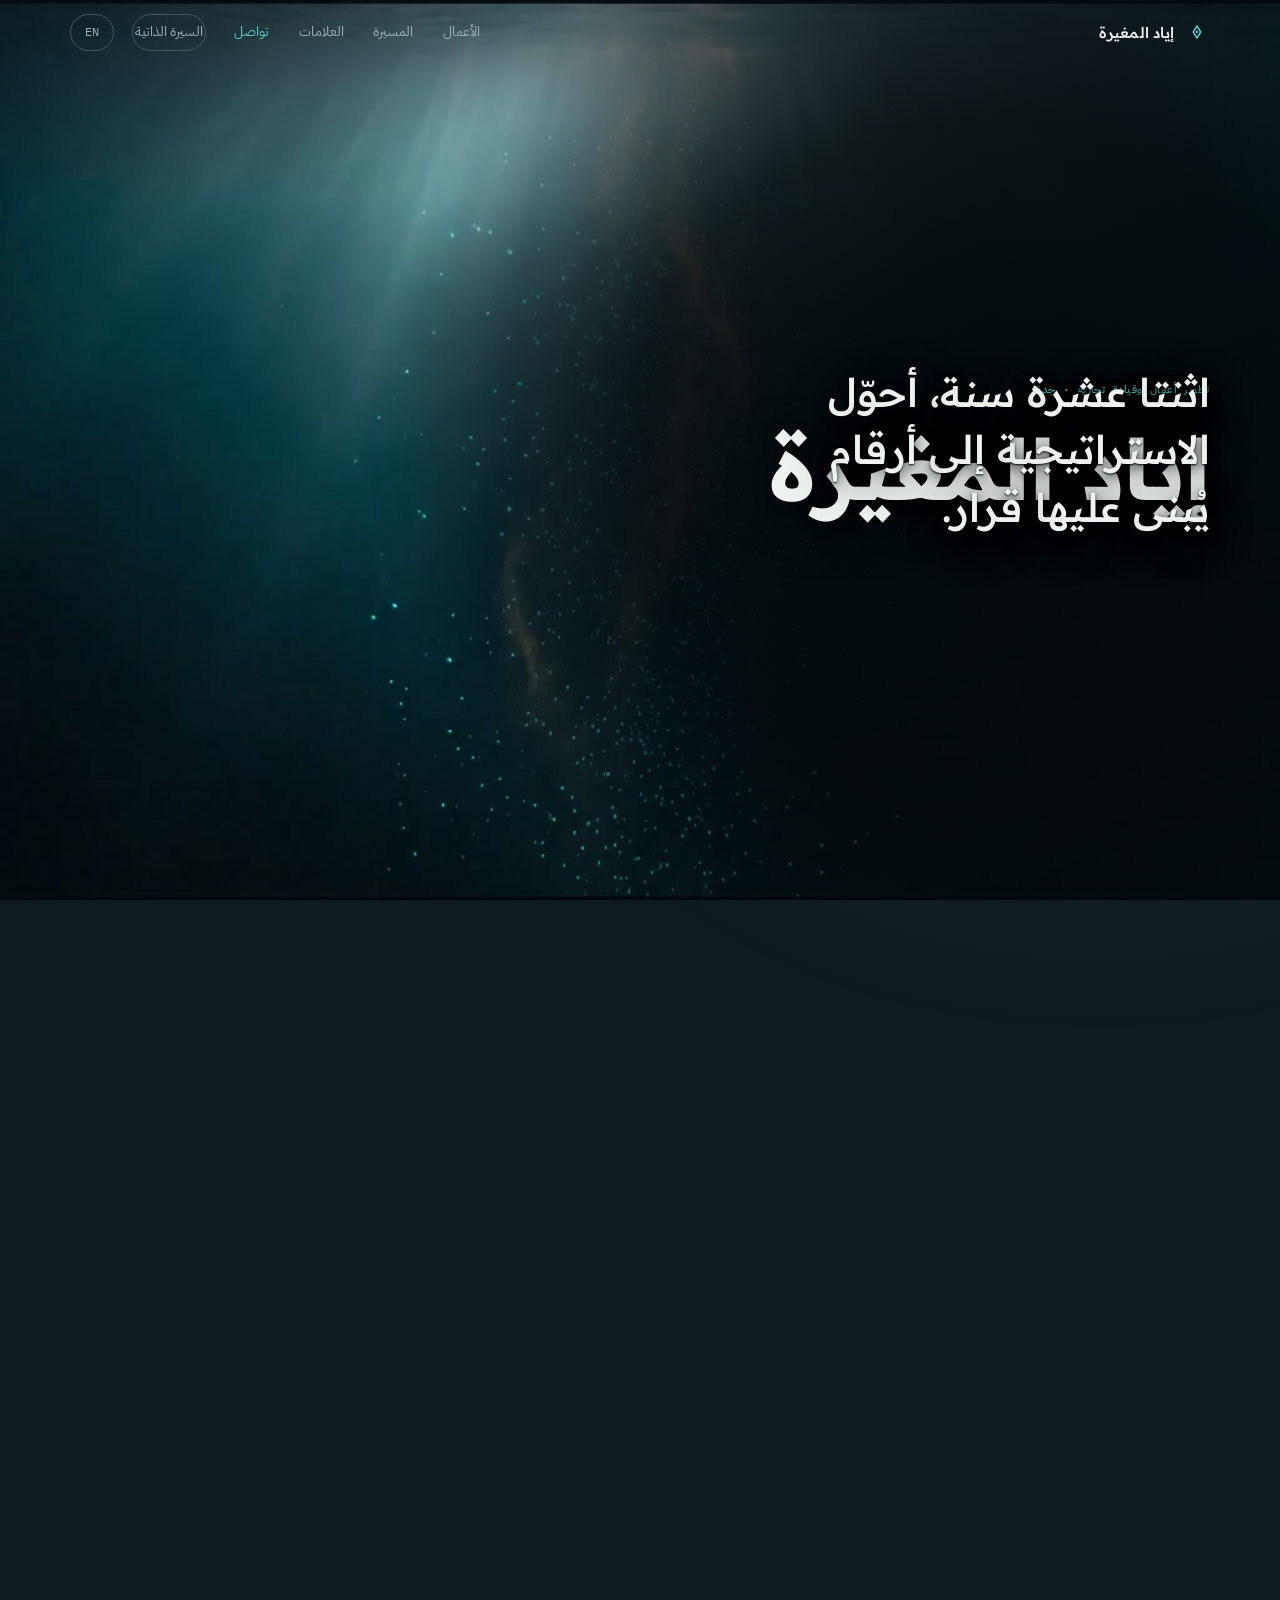
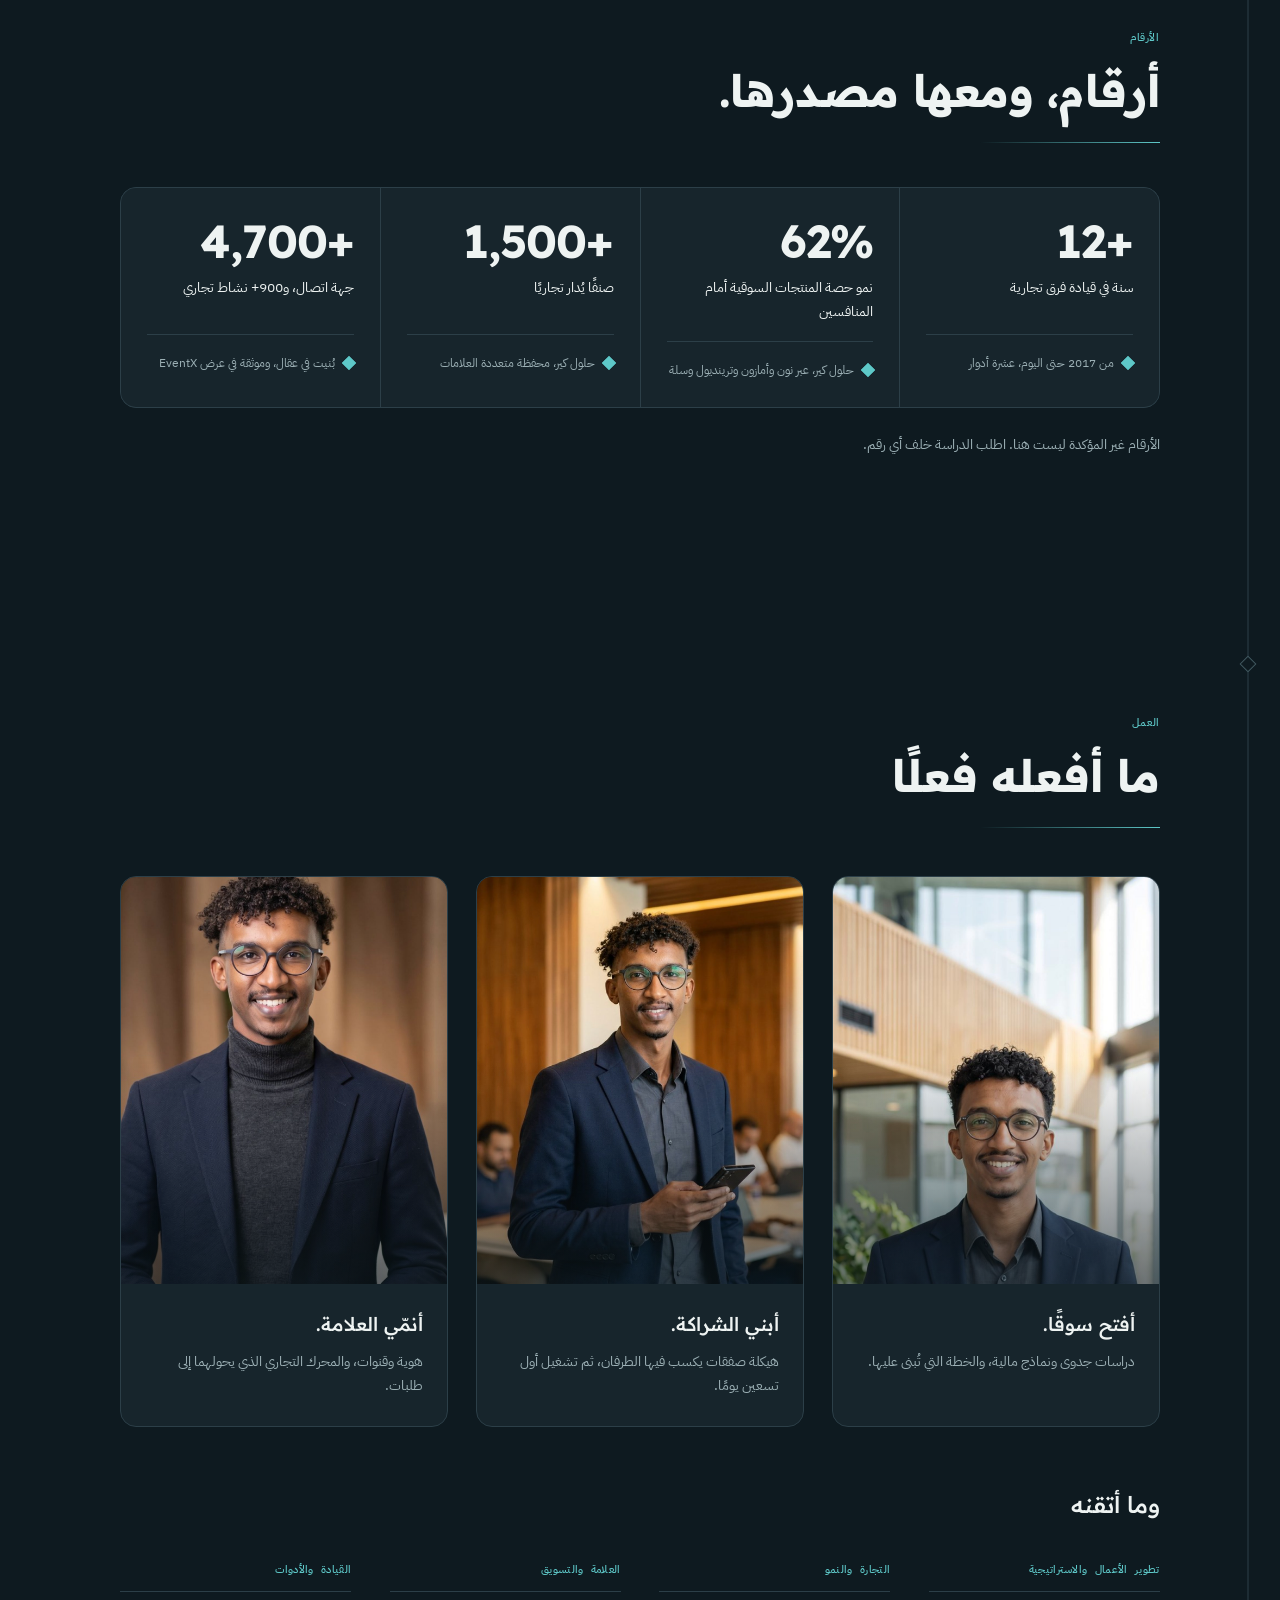
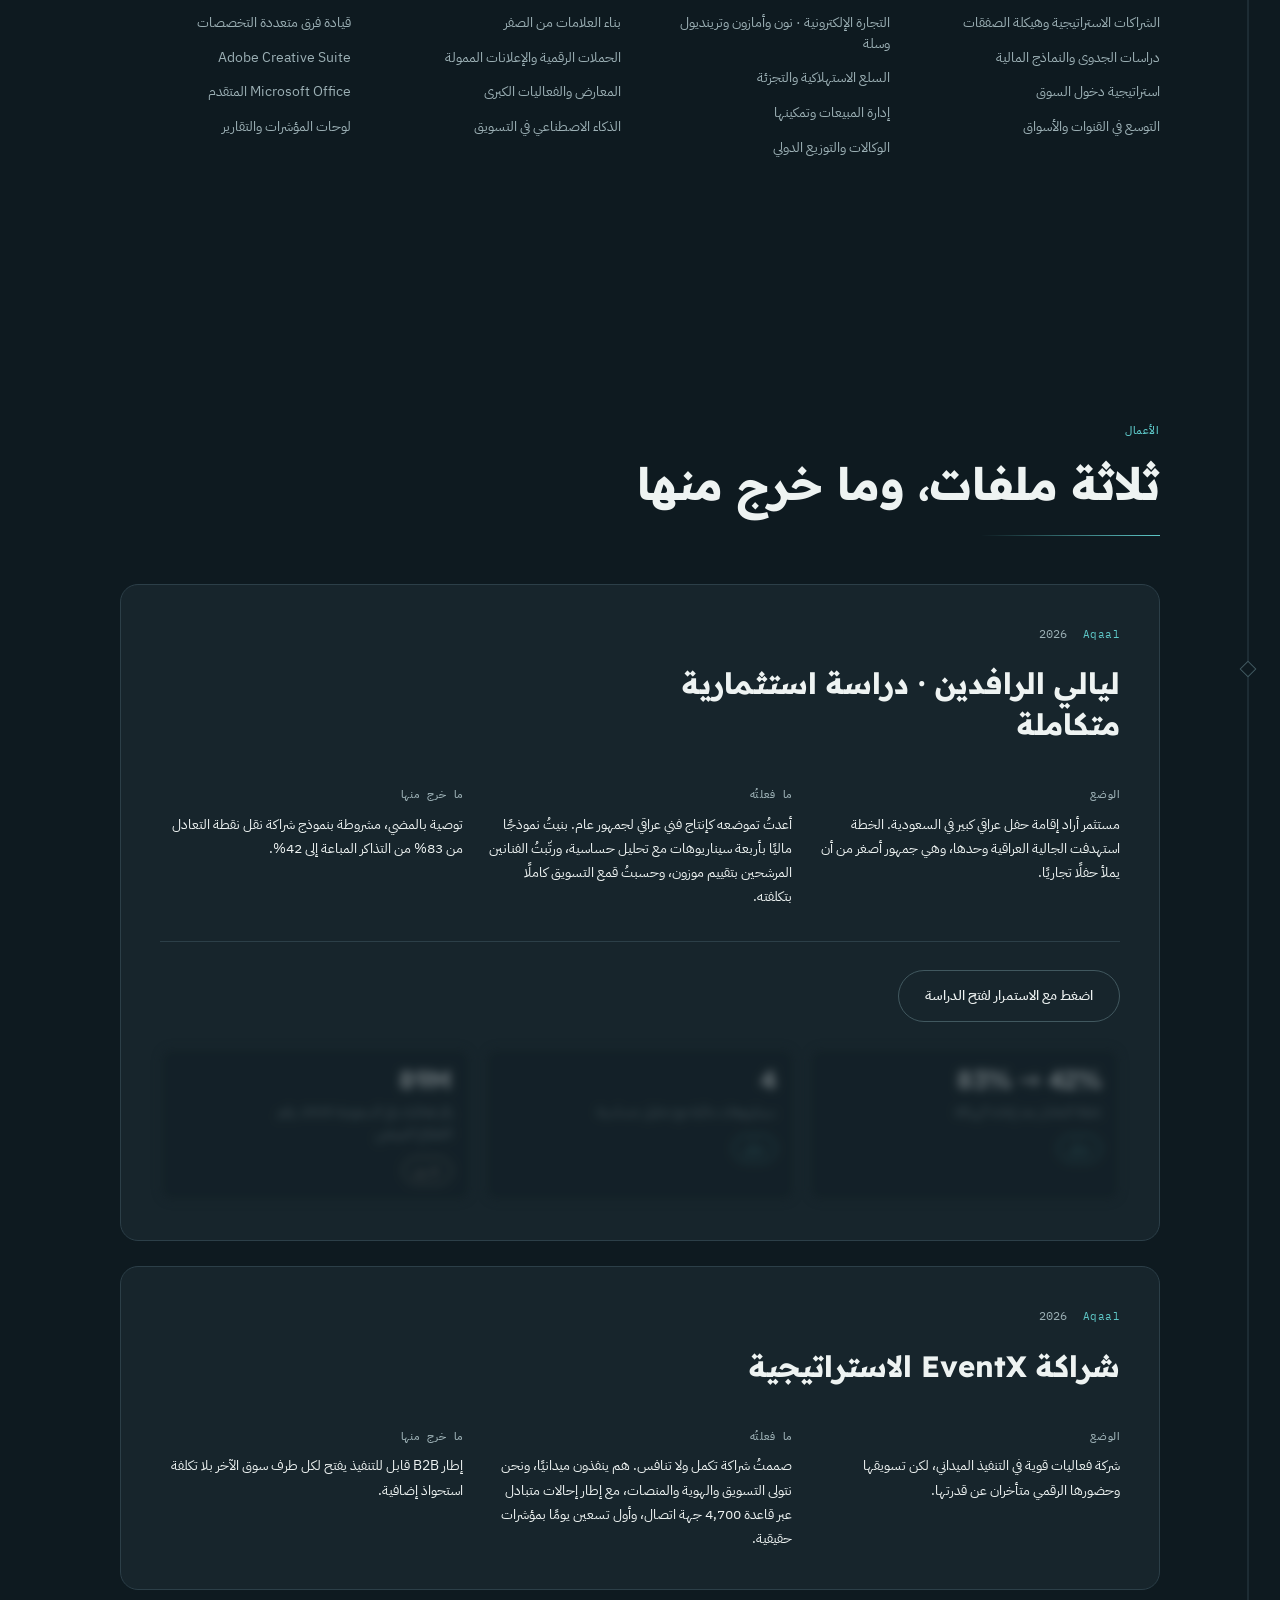
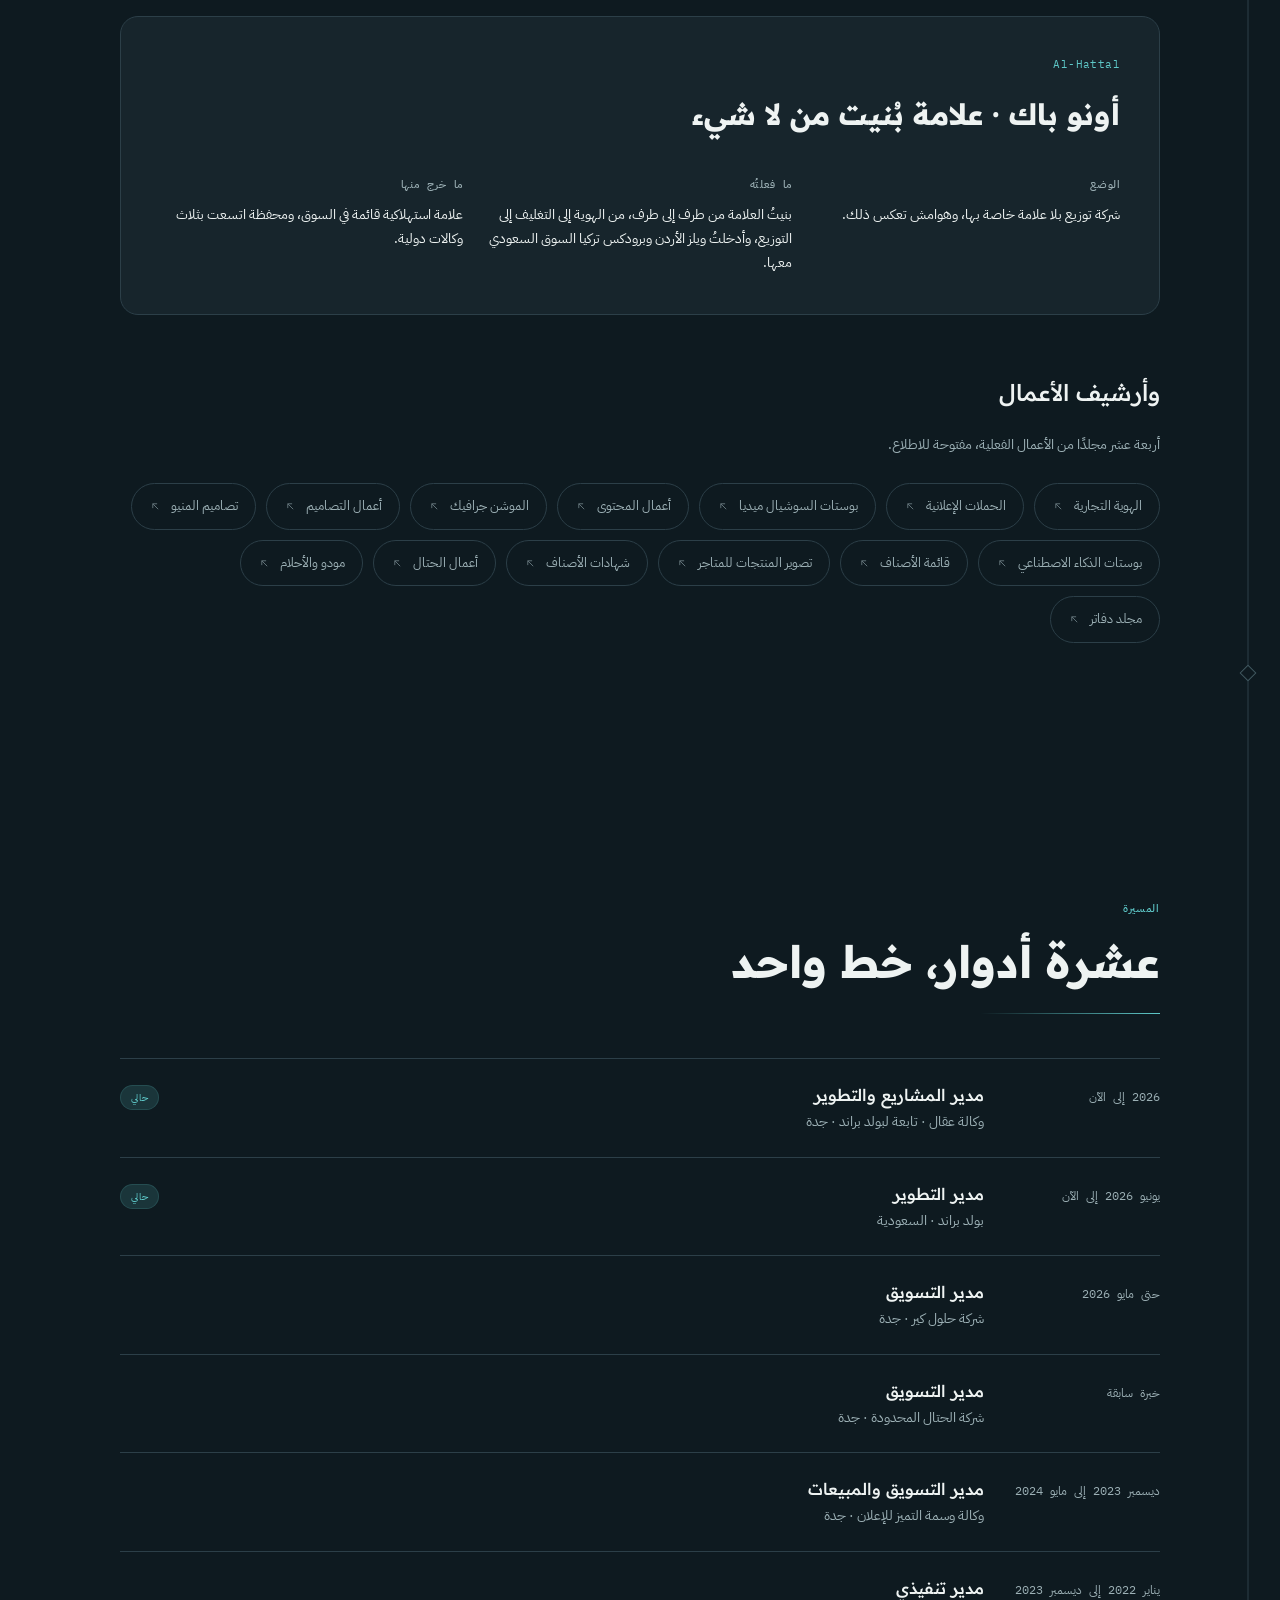
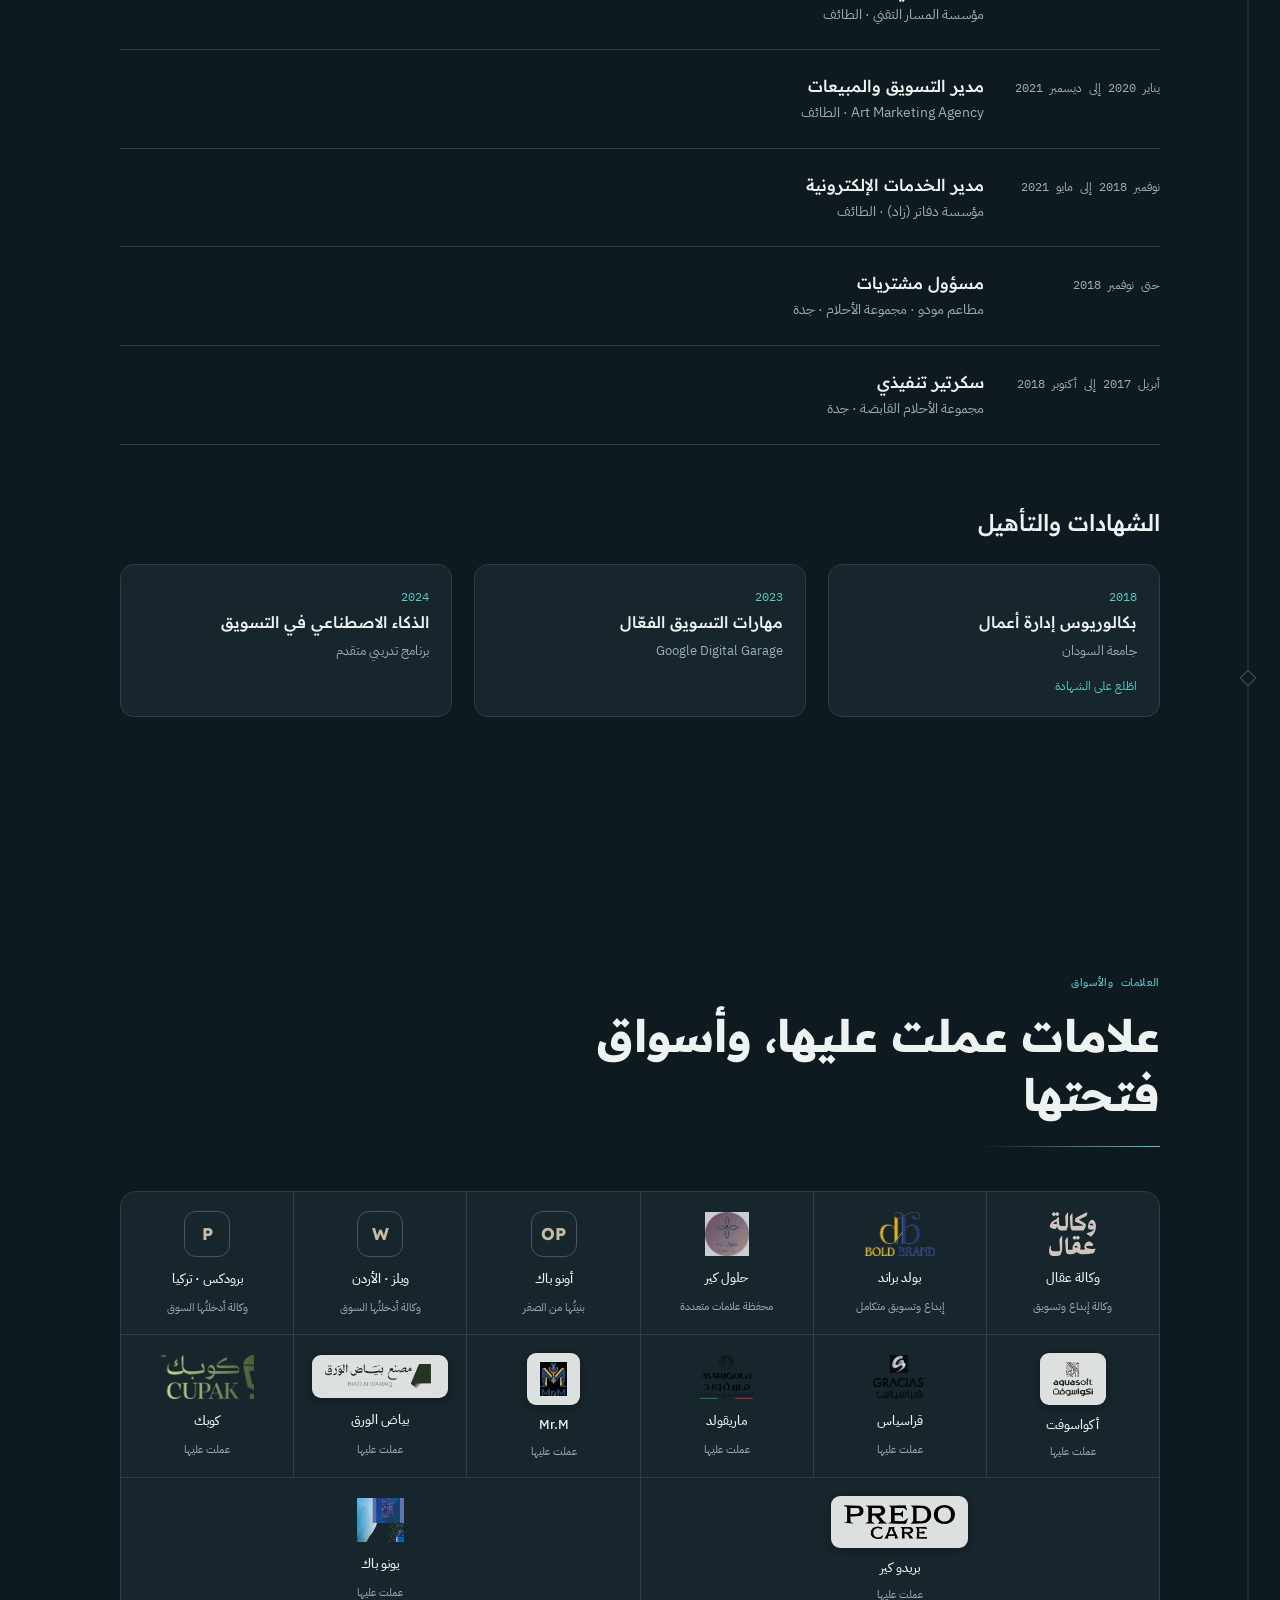
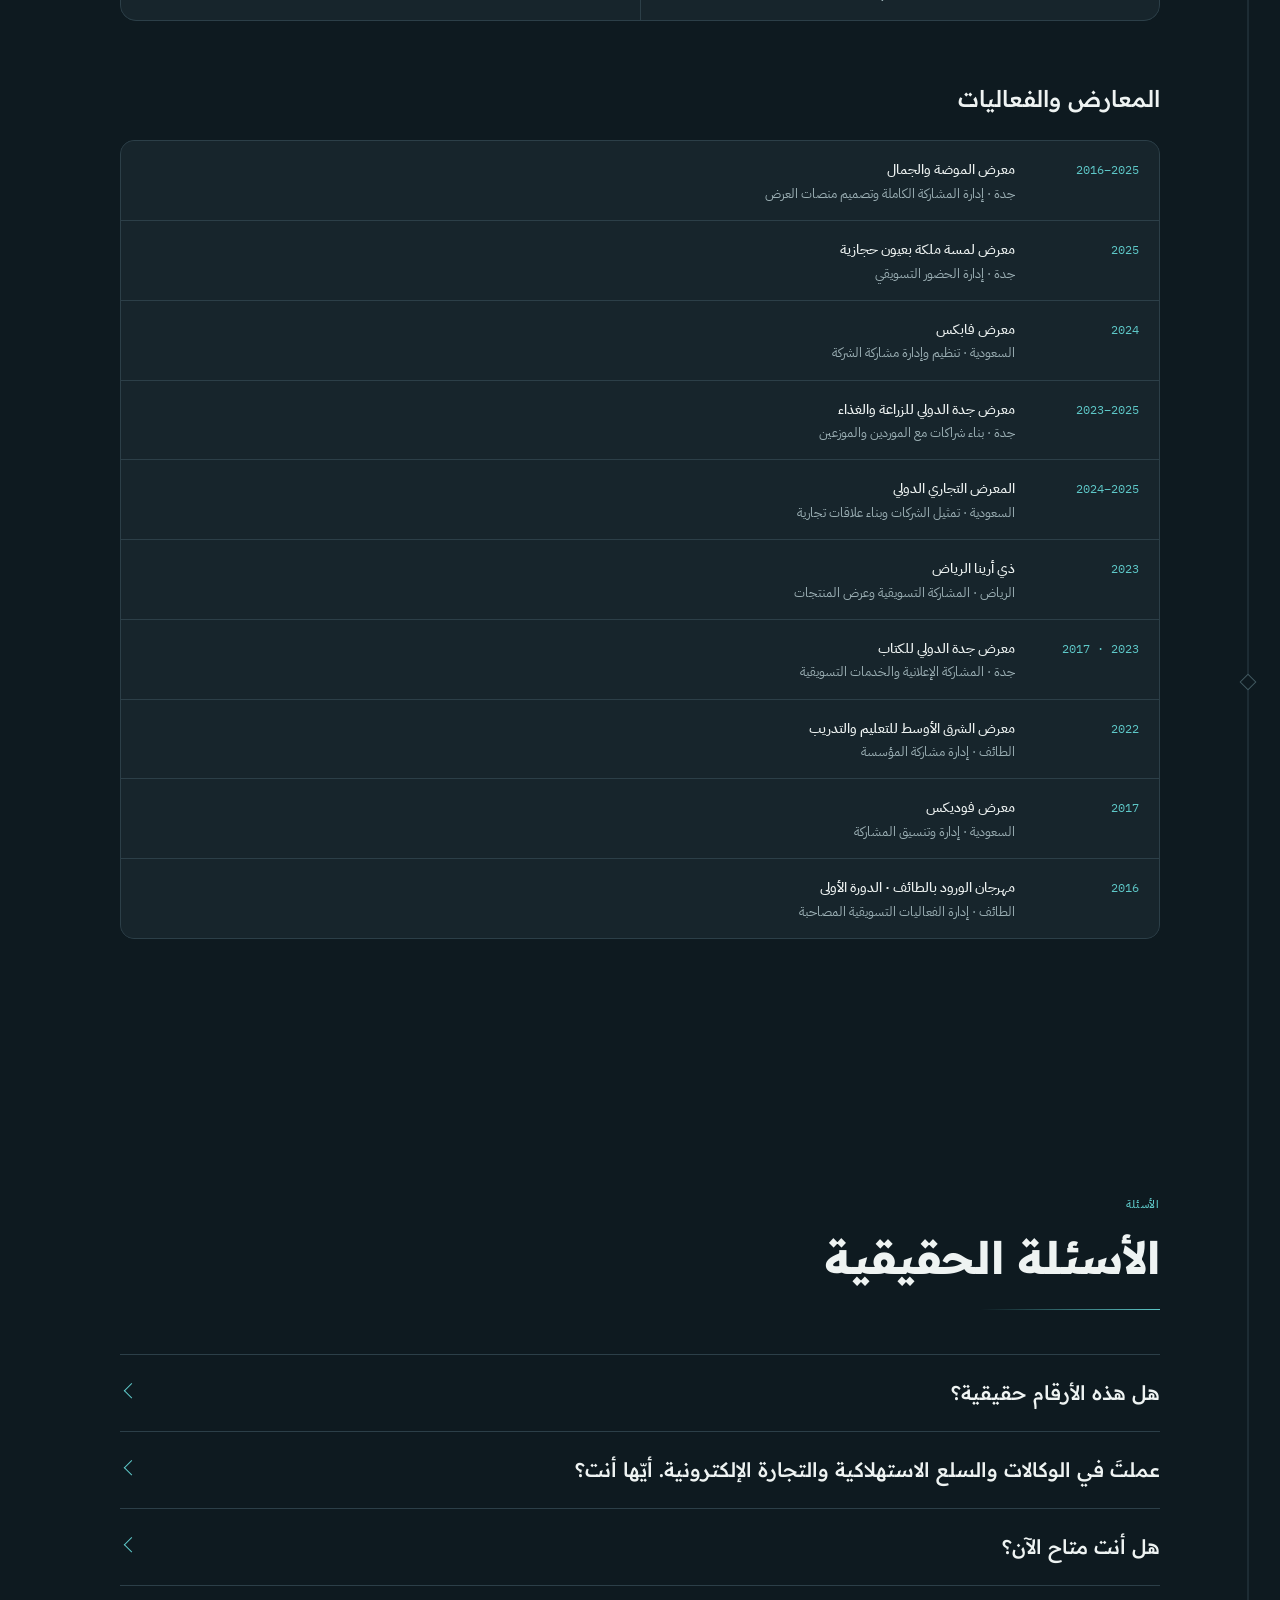
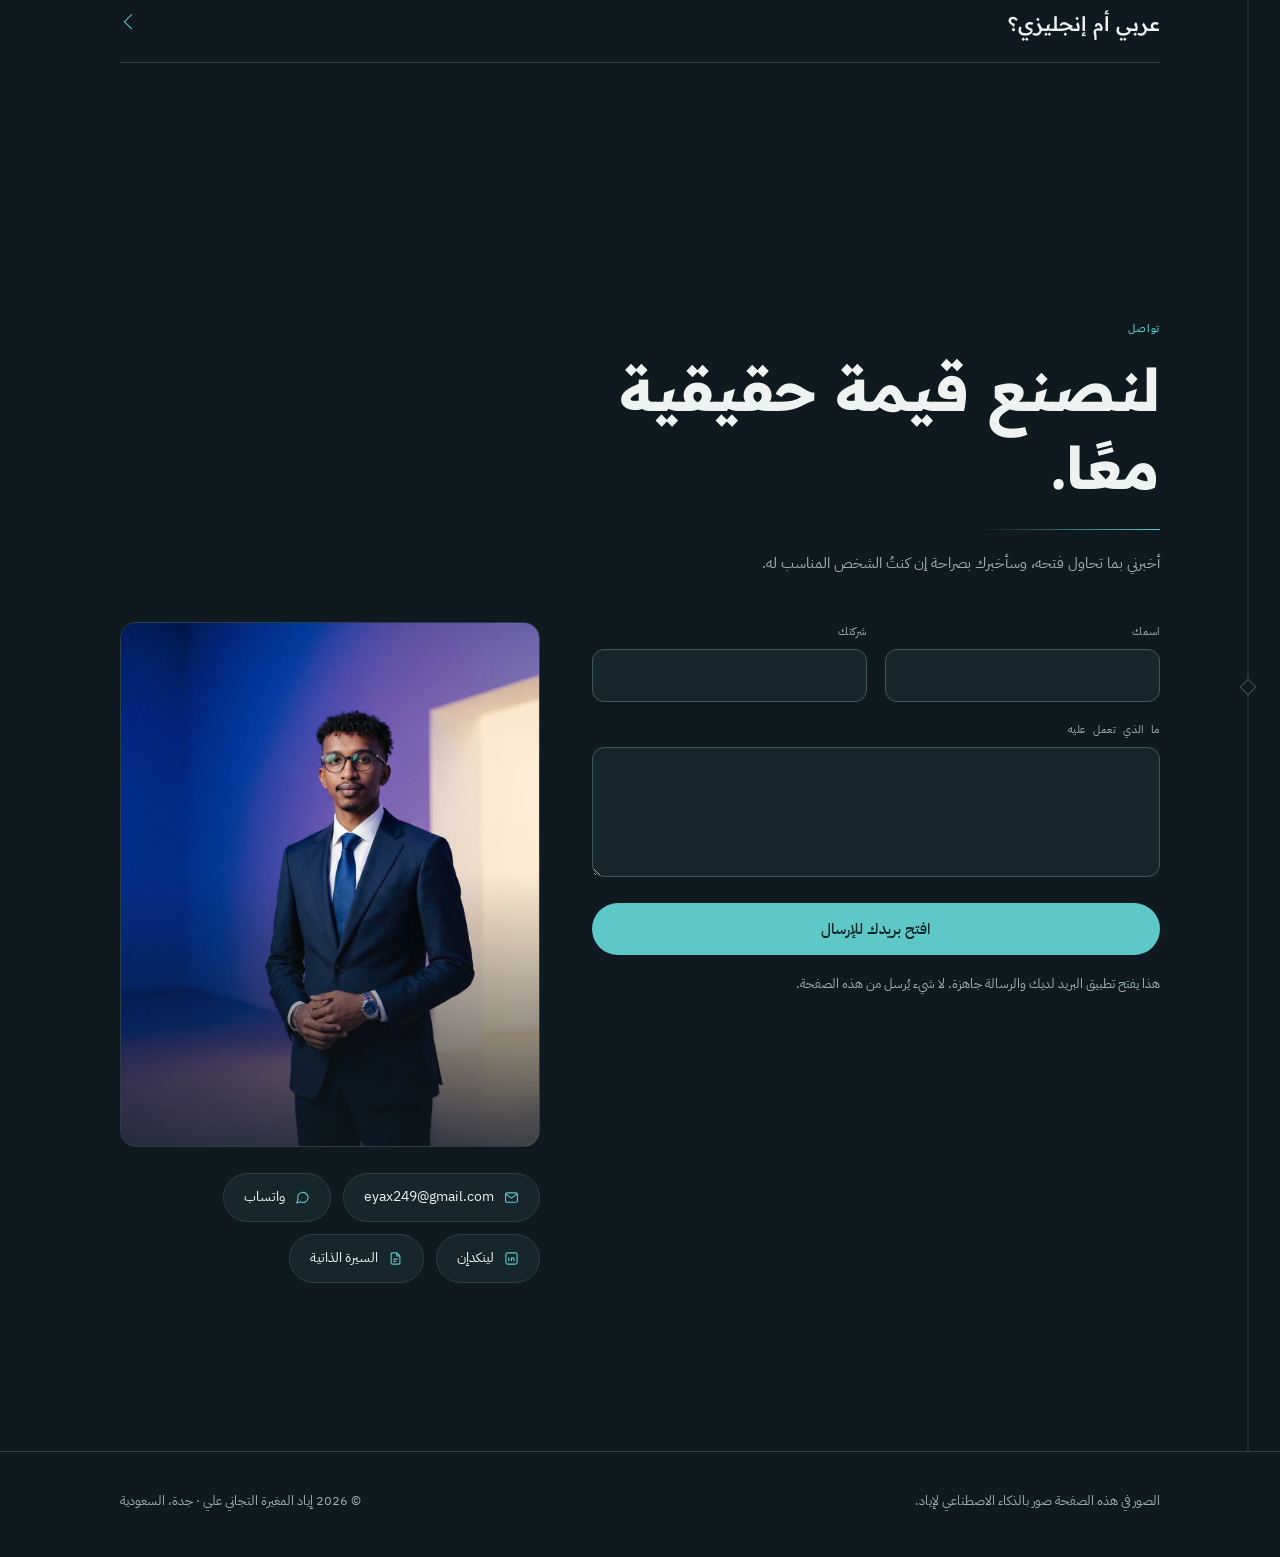
==== index.html @ cb2a5594 "Eyad Al-Mughira portfolio: bilingual scroll-scrubbed site" ====
<!DOCTYPE html>
<html lang="ar" dir="rtl">
<head>
<meta charset="UTF-8">
<meta name="viewport" content="width=device-width, initial-scale=1">
<title>إياد المغيرة · تطوير الأعمال والقيادة التجارية</title>
<meta name="description" content="إياد المغيرة · اثنتا عشرة سنة في تطوير الأعمال والقيادة التجارية من جدة. شراكات، دراسات استثمارية، بناء علامات، ونمو تجاري. كل رقم هنا خلفه مشروع.">
<meta name="theme-color" content="#0E1A20">

<link rel="canonical" href="https://eyax1995.github.io/">
<meta property="og:type" content="profile">
<meta property="og:title" content="إياد المغيرة · تطوير الأعمال والقيادة التجارية">
<meta property="og:description" content="اثنتا عشرة سنة أحوّل الاستراتيجية إلى أرقام يُبنى عليها قرار. كل رقم هنا خلفه مشروع.">
<meta property="og:locale" content="ar_SA">
<meta property="og:locale:alternate" content="en_US">
<meta property="og:url" content="https://eyax1995.github.io/">
<meta property="og:image" content="https://eyax1995.github.io/assets/hero-ending.jpg">
<meta property="og:image:width" content="1280">
<meta property="og:image:height" content="720">
<meta name="twitter:card" content="summary_large_image">
<meta name="twitter:title" content="Eyad Al-Mughira · Business Development & Commercial Leadership">
<meta name="twitter:image" content="https://eyax1995.github.io/assets/hero-ending.jpg">

<link rel="icon" href="data:image/svg+xml,%3Csvg xmlns='http://www.w3.org/2000/svg' viewBox='0 0 32 32'%3E%3Crect width='32' height='32' rx='8' fill='%230E1A20'/%3E%3Cpath d='M16 8.5 20.5 16 16 23.5 11.5 16Z' fill='none' stroke='%235EC8C8' stroke-width='1.9' stroke-linejoin='round'/%3E%3Ccircle cx='16' cy='16' r='1.6' fill='%235EC8C8'/%3E%3C/svg%3E">

<link rel="preconnect" href="https://fonts.googleapis.com">
<link rel="preconnect" href="https://fonts.gstatic.com" crossorigin>
<link href="https://fonts.googleapis.com/css2?family=Readex+Pro:wght@500;700&family=IBM+Plex+Sans+Arabic:wght@400;500&family=IBM+Plex+Mono:wght@400;500&display=swap" rel="stylesheet">
<link rel="stylesheet" href="assets/site.css">

<script>
/* Set language before first paint so the page never flashes the wrong direction. */
(function(){
  try{
    var l = localStorage.getItem('eyad-lang');
    if(l !== 'ar' && l !== 'en'){ l = 'ar'; }
    var r = document.documentElement;
    r.lang = l;
    r.dir = (l === 'ar') ? 'rtl' : 'ltr';
  }catch(e){}
})();
</script>

<script type="application/ld+json">
{
  "@context": "https://schema.org",
  "@type": "Person",
  "name": "Eyad Al-Mughira Ali",
  "alternateName": "إياد المغيرة التجاني علي",
  "jobTitle": "Business Development & Commercial Leadership",
  "address": { "@type": "PostalAddress", "addressLocality": "Jeddah", "addressCountry": "SA" },
  "email": "mailto:eyax249@gmail.com",
  "sameAs": ["https://www.linkedin.com/in/eyax249"],
  "knowsLanguage": ["ar", "en"],
  "knowsAbout": ["Business Development","Strategic Partnerships","Commercial Strategy","Feasibility Studies","Brand Building","E-commerce","FMCG","Market Expansion"]
}
</script>
</head>

<body>

<a class="skip" href="#main" data-ar="تخطَّ إلى المحتوى" data-en="Skip to content">تخطَّ إلى المحتوى</a>

<!-- One environment behind everything -->
<div class="env" aria-hidden="true">
  <div class="env-glow"></div>
  <div class="env-grain"></div>
</div>

<header class="topbar" id="topbar">
  <a class="mark" href="#main" aria-label="Eyad">
    <svg viewBox="0 0 32 32" aria-hidden="true"><path d="M16 8.5 20.5 16 16 23.5 11.5 16Z" fill="none" stroke="currentColor" stroke-width="1.9" stroke-linejoin="round"/><circle cx="16" cy="16" r="1.6" fill="currentColor"/></svg>
    <span class="mark-name" data-ar="إياد المغيرة" data-en="Eyad Al-Mughira">إياد المغيرة</span>
  </a>
  <nav class="nav" aria-label="Sections">
    <a href="#work" data-ar="الأعمال" data-en="Work">الأعمال</a>
    <a href="#career" data-ar="المسيرة" data-en="Career">المسيرة</a>
    <a href="#brands" data-ar="العلامات" data-en="Brands">العلامات</a>
    <a href="#contact" class="nav-cta" data-ar="تواصل" data-en="Contact">تواصل</a>
    <a class="nav-cv" id="navCv" href="assets/cv/Eyad_CV_AR.html" target="_blank" rel="noopener"
       data-href-ar="assets/cv/Eyad_CV_AR.html" data-href-en="assets/cv/Eyad_CV_EN.html"
       data-ar="السيرة الذاتية" data-en="CV">السيرة الذاتية</a>
  </nav>
  <button class="langbtn" id="langbtn" type="button" aria-label="Switch language">
    <span data-ar="EN" data-en="ع">EN</span>
  </button>
</header>

<main id="main" tabindex="-1">

<!-- ============ HERO: the scroll journey ============ -->
<section class="hero" id="hero">
  <div class="stage" id="stage">

    <div class="poster" id="poster" aria-hidden="true"></div>
    <video id="hero-video" preload="none" muted playsinline aria-hidden="true" tabindex="-1"></video>
    <div class="scrim" aria-hidden="true"></div>
    <div class="motes" aria-hidden="true"></div>

    <div class="bands" id="bands">

      <div class="band band-1" data-a="0" data-b="0.17" data-entrance="blur" data-ramp="0.034">
        <p class="kicker" data-ar="تطوير أعمال وقيادة تجارية · جدة" data-en="Business development and commercial leadership · Jeddah">تطوير أعمال وقيادة تجارية · جدة</p>
        <h1 class="display split" data-ar="إياد المغيرة" data-en="Eyad Al-Mughira"></h1>
      </div>

      <div class="band band-2" data-a="0.21" data-b="0.42" data-entrance="depth">
        <p class="line split" data-ar="اثنتا عشرة سنة، أحوّل الاستراتيجية إلى أرقام يُبنى عليها قرار." data-en="Twelve years turning strategy into numbers someone can act on."></p>
      </div>

      <div class="band band-3" data-a="0.46" data-b="0.66" data-entrance="punch" data-spread="0.5">
        <p class="line split" data-ar="ثلاث علامات بنيتُها من الصفر. وثلاث وكالات دولية أدخلتُها السوق السعودي." data-en="Three brands built. Three international agencies brought into Saudi Arabia."></p>
      </div>

      <div class="band band-4 settle" data-a="0.71" data-b="1" data-entrance="rise" data-ramp="0.1">
        <p class="display settle-head split" data-ar="كل رقم هنا خلفه مشروع." data-en="Every number here has a project behind it."></p>
        <p class="settle-sub" data-ar="منفتح على أدوار تطوير الأعمال والقيادة التجارية." data-en="Open to business development and commercial leadership roles.">منفتح على أدوار تطوير الأعمال والقيادة التجارية.</p>
        <p class="static-sub" data-ar="إياد المغيرة. تطوير أعمال وقيادة تجارية، جدة. اثنتا عشرة سنة." data-en="Eyad Al-Mughira. Business development and commercial leadership, Jeddah. Twelve years.">إياد المغيرة. تطوير أعمال وقيادة تجارية، جدة. اثنتا عشرة سنة.</p>
        <div class="settle-cta">
          <a class="btn primary" href="#work" data-ar="شاهد الأعمال" data-en="See the work">شاهد الأعمال</a>
          <a class="btn ghost" href="#contact" data-ar="تواصل معي" data-en="Get in touch">تواصل معي</a>
        </div>
      </div>

    </div>

    <div class="loader" id="loader" aria-hidden="true">
      <svg class="ring" viewBox="0 0 48 48"><circle cx="24" cy="24" r="20" fill="none" stroke="currentColor" stroke-width="2.5" stroke-dasharray="126" style="stroke-dashoffset:var(--ld,126)"/></svg>
    </div>

    <div class="cue" id="cue" aria-hidden="true"><span></span></div>

  </div>
</section>

<!-- The sounding line: the page's spine -->
<div class="spine" id="spine" aria-hidden="true">
  <svg class="spine-svg" preserveAspectRatio="none" viewBox="0 0 4 1000">
    <line class="spine-track" x1="2" y1="0" x2="2" y2="1000"/>
    <line class="spine-draw" id="spineDraw" x1="2" y1="0" x2="2" y2="1000"/>
  </svg>
  <div class="spine-nodes" id="spineNodes"></div>
</div>

<!-- ============ PROOF ============ -->
<section class="sec proof" id="proof">
  <div class="wrap">
    <p class="eyebrow" data-ar="الأرقام" data-en="The numbers">الأرقام</p>
    <h2 class="h2" data-ar="أرقام، ومعها مصدرها." data-en="Numbers, with the receipt attached.">أرقام، ومعها مصدرها.</h2>
    <div class="proof-grid" id="proofGrid"></div>
    <p class="note" data-ar="الأرقام غير المؤكدة ليست هنا. اطلب الدراسة خلف أي رقم." data-en="Figures I could not verify are not on this page. Ask for the study behind any of them.">الأرقام غير المؤكدة ليست هنا. اطلب الدراسة خلف أي رقم.</p>
  </div>
</section>

<!-- ============ WHAT I DO ============ -->
<section class="sec doing" id="doing">
  <div class="wrap">
    <p class="eyebrow" data-ar="العمل" data-en="The job">العمل</p>
    <h2 class="h2" data-ar="ما أفعله فعلًا" data-en="What I actually do">ما أفعله فعلًا</h2>
    <div class="doing-grid" id="doingGrid"></div>

    <h3 class="h3" data-ar="وما أتقنه" data-en="And what I am good at">وما أتقنه</h3>
    <div class="caps" id="caps"></div>
  </div>
</section>

<!-- ============ WORK ============ -->
<section class="sec work" id="work">
  <div class="wrap">
    <p class="eyebrow" data-ar="الأعمال" data-en="The work">الأعمال</p>
    <h2 class="h2" data-ar="ثلاثة ملفات، وما خرج منها" data-en="Three files, and what came out of them">ثلاثة ملفات، وما خرج منها</h2>
    <div class="cases" id="cases"></div>

    <h3 class="h3" data-ar="وأرشيف الأعمال" data-en="And the work archive">وأرشيف الأعمال</h3>
    <p class="note" style="margin-top:0;margin-bottom:26px" data-ar="أربعة عشر مجلدًا من الأعمال الفعلية، مفتوحة للاطلاع." data-en="Fourteen folders of actual work, open to look through.">أربعة عشر مجلدًا من الأعمال الفعلية، مفتوحة للاطلاع.</p>
    <div class="archive" id="archive"></div>
  </div>
</section>

<!-- ============ CAREER ============ -->
<section class="sec career" id="career">
  <div class="wrap">
    <p class="eyebrow" data-ar="المسيرة" data-en="Career">المسيرة</p>
    <h2 class="h2" data-ar="عشرة أدوار، خط واحد" data-en="Ten roles, one line">عشرة أدوار، خط واحد</h2>
    <ol class="roles" id="roles"></ol>

    <h3 class="h3" data-ar="الشهادات والتأهيل" data-en="Credentials">الشهادات والتأهيل</h3>
    <div class="creds" id="creds"></div>
  </div>
</section>

<!-- ============ BRANDS ============ -->
<section class="sec brands" id="brands">
  <div class="wrap">
    <p class="eyebrow" data-ar="العلامات والأسواق" data-en="Brands and markets">العلامات والأسواق</p>
    <h2 class="h2" data-ar="علامات عملت عليها، وأسواق فتحتها" data-en="Brands I worked on, markets I opened">علامات عملت عليها، وأسواق فتحتها</h2>
    <div class="brand-wall" id="brandWall"></div>
    <h3 class="h3" data-ar="المعارض والفعاليات" data-en="Expos and events">المعارض والفعاليات</h3>
    <ul class="expos" id="expos"></ul>
  </div>
</section>

<!-- ============ FAQ ============ -->
<section class="sec faq" id="faq">
  <div class="wrap">
    <p class="eyebrow" data-ar="الأسئلة" data-en="Questions">الأسئلة</p>
    <h2 class="h2" data-ar="الأسئلة الحقيقية" data-en="The real questions">الأسئلة الحقيقية</h2>
    <div class="qa" id="qa"></div>
  </div>
</section>

<!-- ============ CONTACT ============ -->
<section class="sec contact" id="contact">
  <div class="wrap">
    <p class="eyebrow" data-ar="تواصل" data-en="Contact">تواصل</p>
    <h2 class="h2 big" data-ar="لنصنع قيمة حقيقية معًا." data-en="Let's build something valuable.">لنصنع قيمة حقيقية معًا.</h2>
    <p class="lede" data-ar="أخبرني بما تحاول فتحه، وسأخبرك بصراحة إن كنتُ الشخص المناسب له." data-en="Tell me what you are trying to open, and I will tell you honestly whether I am the right person for it.">أخبرني بما تحاول فتحه، وسأخبرك بصراحة إن كنتُ الشخص المناسب له.</p>

    <div class="contact-grid">
    <form class="cform" id="cform" novalidate>
      <div class="f-row">
        <label class="field">
          <span data-ar="اسمك" data-en="Your name">اسمك</span>
          <input type="text" name="name" id="f-name" autocomplete="name" required>
        </label>
        <label class="field">
          <span data-ar="شركتك" data-en="Your company">شركتك</span>
          <input type="text" name="company" id="f-company" autocomplete="organization">
        </label>
      </div>
      <label class="field">
        <span data-ar="ما الذي تعمل عليه" data-en="What you are working on">ما الذي تعمل عليه</span>
        <textarea name="msg" id="f-msg" rows="4" required></textarea>
      </label>
      <button class="btn primary wide" type="submit" data-ar="افتح بريدك للإرسال" data-en="Open your email to send">افتح بريدك للإرسال</button>
      <p class="fine" data-ar="هذا يفتح تطبيق البريد لديك والرسالة جاهزة. لا شيء يُرسل من هذه الصفحة." data-en="This opens your own email app with the message ready. Nothing is sent from this page.">هذا يفتح تطبيق البريد لديك والرسالة جاهزة. لا شيء يُرسل من هذه الصفحة.</p>
      <p class="fine ok" id="fdone" hidden data-ar="فتحتُ بريدك بالرسالة جاهزة. إن لم يفتح، راسلني مباشرة على eyax249@gmail.com" data-en="Your email app should now be open with the message ready. If it did not open, write to me directly at eyax249@gmail.com"></p>
    </form>

    <aside class="contact-side">
      <figure class="side-shot">
        <img id="endingShot" src="assets/img/contact-still.jpg" alt="" loading="lazy" decoding="async">
      </figure>
      <div class="direct" id="direct"></div>
    </aside>
    </div>
  </div>
</section>

</main>

<footer class="foot">
  <div class="wrap foot-in">
    <p class="disclose" data-ar="الصور في هذه الصفحة صور بالذكاء الاصطناعي لإياد." data-en="The photographs on this page are AI generated portraits of Eyad.">الصور في هذه الصفحة صور بالذكاء الاصطناعي لإياد.</p>
    <p class="copyline">© <span id="yr"></span> <span data-ar="إياد المغيرة التجاني علي · جدة، السعودية" data-en="Eyad Al-Mughira Ali · Jeddah, Saudi Arabia">إياد المغيرة التجاني علي · جدة، السعودية</span></p>
  </div>
</footer>

<script src="assets/site.js"></script>
</body>
</html>
---- assets/site.css ----
/* ==========================================================================
   EYAD · Business Development & Commercial Leadership
   One environment: deep shade on stone near the sea. The film brings the warmth.
   ========================================================================== */

/* ---------- tokens ---------- */
:root{
  --canvas:#0E1A20;
  --canvas-deep:#0A1318;
  --panel:#17252C;
  --panel-2:#1E3039;
  --line:#2C3F48;
  --line-strong:#41585F;
  --accent:#5EC8C8;
  --accent-hover:#83DBDB;
  --accent-muted:rgba(94,200,200,.16);
  --stone:#C9BCA6;
  --text-primary:#EEF3F2;
  --text-secondary:#9CB0B5;

  --display:"Readex Pro",system-ui,sans-serif;
  --body:"IBM Plex Sans Arabic",system-ui,sans-serif;
  --mono:"IBM Plex Mono","IBM Plex Sans Arabic",ui-monospace,monospace;

  --ease:cubic-bezier(.22,.61,.36,1);
  --ease-out:cubic-bezier(.16,1,.3,1);

  --tshadow:0 1px 2px rgba(4,8,10,.95),0 3px 12px rgba(4,8,10,.8),0 10px 44px rgba(4,8,10,.82);

  /* the caption lane: left third in English, right third in Arabic */
  --lane:26%;
  --gut:clamp(20px,5.5vw,88px);
}
:root[dir="rtl"]{ --lane:74%; }

/* ---------- reset and page ---------- */
*,*::before,*::after{box-sizing:border-box}
html,body{overflow-x:hidden;overflow-x:clip}
html{scroll-behavior:smooth}
body{
  margin:0;
  background:var(--canvas);
  color:var(--text-primary);
  font-family:var(--body);
  font-weight:400;
  font-size:clamp(15px,1.05vw,17px);
  line-height:1.7;
  -webkit-font-smoothing:antialiased;
}
img,svg,video{display:block;max-width:100%}
h1,h2,h3,p,ol,ul,figure{margin:0}
ol,ul{padding:0;list-style:none}
a{color:inherit;text-decoration:none}
button,input,textarea{font:inherit;color:inherit}

.display{font-family:var(--display);font-weight:700;line-height:1.05;letter-spacing:-.015em}
:root[dir="rtl"] .display{letter-spacing:0;line-height:1.22}

.sr{position:absolute;width:1px;height:1px;padding:0;margin:-1px;overflow:hidden;clip-path:inset(50%);white-space:nowrap}

.skip{
  position:absolute;top:-100px;inset-inline-start:12px;z-index:200;
  background:var(--accent);color:#06231F;padding:10px 16px;border-radius:10px;font-weight:500;
  transition:top .25s var(--ease);
}
.skip:focus{top:12px}

:focus-visible{outline:2px solid var(--accent);outline-offset:3px;border-radius:4px}

/* ---------- the fixed environment ---------- */
.env{position:fixed;inset:0;z-index:0;pointer-events:none;background:var(--canvas)}
.env-glow{
  position:absolute;inset:-25%;
  background:
    radial-gradient(50% 42% at 28% 30%,rgba(94,200,200,.09) 0%,rgba(94,200,200,0) 62%),
    radial-gradient(46% 40% at 74% 68%,rgba(201,188,166,.06) 0%,rgba(201,188,166,0) 64%);
  animation:drift 96s var(--ease) -22s infinite alternate;
}
@keyframes drift{
  from{transform:translate3d(-2.5%,-1.5%,0) scale(1)}
  to{transform:translate3d(2.5%,2%,0) scale(1.08)}
}
.env-grain{
  position:absolute;inset:0;opacity:.5;mix-blend-mode:overlay;
  background-image:url("data:image/svg+xml,%3Csvg xmlns='http://www.w3.org/2000/svg' width='140' height='140'%3E%3Cfilter id='n'%3E%3CfeTurbulence type='fractalNoise' baseFrequency='.82' numOctaves='3'/%3E%3C/filter%3E%3Crect width='140' height='140' filter='url(%23n)' opacity='.32'/%3E%3C/svg%3E");
}

/* ---------- topbar ---------- */
.topbar{
  position:fixed;top:0;inset-inline:0;z-index:60;
  display:flex;align-items:center;gap:18px;
  padding:14px var(--gut);
  transition:background .4s var(--ease),backdrop-filter .4s var(--ease),border-color .4s var(--ease);
  border-bottom:1px solid transparent;
}
.topbar.solid{
  background:rgba(10,19,24,.78);backdrop-filter:blur(14px);
  border-bottom-color:var(--line);
}
.mark{display:flex;align-items:center;gap:9px;color:var(--accent);flex:0 0 auto}
.mark svg{width:26px;height:26px}
.mark-name{font-family:var(--display);font-weight:500;font-size:15px;color:var(--text-primary);letter-spacing:.01em}
.nav{margin-inline-start:auto;display:flex;align-items:center;gap:clamp(12px,2vw,30px)}
.nav a{
  font-size:13.5px;color:var(--text-secondary);position:relative;padding:6px 2px;
  transition:color .3s var(--ease);
}
.nav a::after{
  content:"";position:absolute;inset-inline:0;bottom:0;height:1px;background:var(--accent);
  transform:scaleX(0);transform-origin:var(--o,left);transition:transform .38s var(--ease);
}
:root[dir="rtl"] .nav a::after{--o:right}
.nav a:hover{color:var(--text-primary)}
.nav a:hover::after{transform:scaleX(1)}
.nav .nav-cta{color:var(--accent)}
/* the CV is the first thing a hiring manager looks for, so it stays reachable from every scroll position */
.nav-cv{
  font-size:12.5px;color:var(--text-primary);border:1px solid var(--line-strong);
  border-radius:999px;padding:7px 15px;
  transition:border-color .3s var(--ease),background .3s var(--ease)}
.nav-cv::after{display:none}
.nav-cv:hover{border-color:var(--accent);background:var(--accent-muted)}
@media (max-width:620px){ .nav-cv{padding:6px 12px;font-size:12px} }
.langbtn{
  flex:0 0 auto;background:transparent;border:1px solid var(--line-strong);color:var(--text-secondary);
  border-radius:999px;padding:7px 14px;font-family:var(--mono);font-size:12px;cursor:pointer;
  transition:color .3s var(--ease),border-color .3s var(--ease),background .3s var(--ease);
}
.langbtn:hover{color:var(--text-primary);border-color:var(--accent);background:var(--accent-muted)}
@media (max-width:620px){ .nav a:not(.nav-cta){display:none} }

/* ==========================================================================
   HERO
   ========================================================================== */
.hero{position:relative;height:700vh;z-index:1}
.stage{
  position:sticky;top:0;height:100vh;height:100svh;
  overflow:hidden;background:var(--canvas-deep);
}
.poster{
  position:absolute;inset:0;background-size:cover;background-position:50% 46%;
  background-repeat:no-repeat;
  transition:opacity .9s var(--ease);
}
#hero-video{
  position:absolute;inset:0;width:100%;height:100%;object-fit:cover;object-position:50% 46%;
  opacity:0;transition:opacity .8s var(--ease);
  will-change:transform;transform:translateZ(0);
}
.stage.video-ready #hero-video{opacity:1}
.stage.video-ready .poster{opacity:0}
.stage.video-failed #hero-video{display:none}

/* global base scrim: no frame is ever raw behind the page */
.scrim{
  position:absolute;inset:0;pointer-events:none;
  background:
    radial-gradient(ellipse 124% 92% at 50% 44%,rgba(8,16,20,0) 34%,rgba(8,16,20,.64) 100%),
    linear-gradient(to bottom,rgba(8,16,20,.5) 0%,rgba(8,16,20,0) 22%);
}

/* drifting motes, echoing the light shaft */
.motes{
  position:absolute;inset:0;pointer-events:none;opacity:.34;
  background-image:
    radial-gradient(1.6px 1.6px at 22% 34%,rgba(235,244,242,.75),transparent),
    radial-gradient(1.3px 1.3px at 63% 18%,rgba(235,244,242,.6),transparent),
    radial-gradient(1.8px 1.8px at 48% 71%,rgba(201,188,166,.6),transparent),
    radial-gradient(1.2px 1.2px at 79% 55%,rgba(235,244,242,.5),transparent),
    radial-gradient(1.5px 1.5px at 34% 84%,rgba(235,244,242,.45),transparent),
    radial-gradient(1.1px 1.1px at 88% 30%,rgba(201,188,166,.5),transparent);
  animation:motes 42s linear -9s infinite alternate;
}
@keyframes motes{
  from{transform:translate3d(0,0,0)}
  to{transform:translate3d(-1.6%,-3.2%,0)}
}

/* ---------- caption bands ---------- */
.bands{
  position:absolute;inset:0;
  display:grid;grid-template-columns:min(46vw,610px) 1fr;
  align-items:center;padding-inline:var(--gut);
}
.band{
  grid-column:1;grid-row:1;
  opacity:0;pointer-events:none;
  text-shadow:var(--tshadow);
}
.band.on{pointer-events:auto}
/* The lane-anchored scrim: dims only the caption lane, the centre stays bright.
   z-index 0 puts it ABOVE the video, whose translateZ(0) promotion gives it its own
   compositor layer. At z-index -1 the scrim painted behind that layer and did nothing. */
.band::before{
  content:"";position:absolute;inset:-6%;pointer-events:none;z-index:0;
  /* the scrim is already most of the way on when the band appears, so it never lags the words */
  opacity:calc(.62 + .38*var(--k,1));
  background:radial-gradient(ellipse 52% 70% at var(--lane) 50%,
    rgba(4,9,12,.8) 0%,rgba(4,9,12,.58) 46%,rgba(4,9,12,0) 80%);
}
/* peak alphas tuned against each band's measured worst frame, not its average */
.band-1::before{background:radial-gradient(ellipse 54% 72% at var(--lane) 50%,
  rgba(4,9,12,.84) 0%,rgba(4,9,12,.6) 46%,rgba(4,9,12,0) 80%)}
.band-3::before{background:radial-gradient(ellipse 50% 68% at var(--lane) 50%,
  rgba(4,9,12,.76) 0%,rgba(4,9,12,.52) 44%,rgba(4,9,12,0) 78%)}
.band-4::before{background:radial-gradient(ellipse 56% 76% at var(--lane) 50%,
  rgba(4,9,12,.86) 0%,rgba(4,9,12,.62) 48%,rgba(4,9,12,0) 82%)}

/* the words ride above their own scrim */
.band > *{position:relative;z-index:1}

.band .kicker{
  font-family:var(--mono);font-size:clamp(10.5px,.85vw,12.5px);font-weight:500;
  letter-spacing:.16em;text-transform:uppercase;color:var(--accent);
  margin-bottom:18px;max-width:34ch;opacity:var(--k,1);
}
:root[dir="rtl"] .band .kicker{letter-spacing:.04em;text-transform:none}
.band h1.display{font-size:clamp(42px,6.6vw,94px);max-width:11ch}
.band .line{
  font-family:var(--display);font-weight:500;
  font-size:clamp(24px,3.1vw,44px);line-height:1.22;max-width:17ch;
}
:root[dir="rtl"] .band .line{line-height:1.45}
.band .settle-head{font-size:clamp(30px,4vw,58px);max-width:15ch}
.band .settle-sub,.band .static-sub{
  margin-top:20px;font-size:clamp(14px,1.15vw,17.5px);color:var(--text-primary);
  max-width:34ch;opacity:var(--ks,1);
}
.band .static-sub{display:none}
.settle-cta{display:flex;flex-wrap:wrap;gap:12px;margin-top:28px;opacity:var(--kb,1)}
.band .btn{text-shadow:none}

/* ---------- entrances (transform and opacity only, scrubbed off --k) ---------- */
.w{display:inline-block;white-space:pre}
.c{display:inline-block;will-change:transform,opacity}

/* (a) blur to sharp: two stacked copies, crossfaded. Never animate filter itself. */
.blurwrap{position:relative;display:block}
.blurwrap .soft{position:absolute;inset:0;filter:blur(11px);opacity:calc(1 - var(--k,0))}
.blurwrap .sharp{position:relative;opacity:var(--k,0)}

/* (b) approach from depth: the line grows into place */
[data-entrance="depth"] .w{
  --kc:clamp(0,(var(--k,0) - var(--th,0))*2.6,1);
  opacity:var(--kc);
  transform:scale(calc(.84 + .16*var(--kc))) translateY(calc((1 - var(--kc))*10px));
}

/* (c) word punch with overshoot: words land as the light lands */
[data-entrance="punch"] .w{
  --kc:clamp(0,(var(--k,0) - var(--th,0))*3,1);
  --ks2:clamp(0,(var(--k,0) - var(--th,0) - var(--sd,.1))*var(--ss,3.2),1);
  opacity:var(--kc);
  transform:scale(calc(.62 + (.38 + var(--ov,.12))*var(--kc) - var(--ov,.12)*var(--ks2)));
}
[data-entrance="punch"] .w.em{--ov:.24;--sd:.16;--ss:2.6}

/* (d) word by word rise, the arrival */
[data-entrance="rise"] .w{
  --kc:clamp(0,(var(--k,0) - var(--th,0))*2.9,1);
  opacity:var(--kc);
  transform:translateY(calc((1 - var(--kc))*26px));
}

/* ---------- loading ring and scroll cue ---------- */
.loader{
  position:absolute;inset-inline-end:var(--gut);bottom:44px;color:var(--accent);
  opacity:0;transition:opacity .5s var(--ease);
}
.loader.on{opacity:.85}
.ring{width:40px;height:40px;transform:rotate(-90deg)}
.ring circle{transition:stroke-dashoffset .18s linear}
.cue{
  position:absolute;inset-inline-end:var(--gut);bottom:44px;
  width:26px;height:44px;border:1px solid var(--line-strong);border-radius:999px;
  display:grid;place-items:start center;padding-top:8px;opacity:.7;
}
.cue span{width:3px;height:8px;border-radius:2px;background:var(--accent);animation:cue 2.4s var(--ease) infinite}
@keyframes cue{0%,100%{transform:translateY(0);opacity:1}50%{transform:translateY(16px);opacity:.2}}
.cue.hide{opacity:0;transition:opacity .4s var(--ease)}
@media (max-height:560px){ .cue,.loader{display:none} }

/* ---------- buttons ---------- */
.btn{
  display:inline-flex;align-items:center;justify-content:center;gap:8px;
  padding:13px 26px;border-radius:999px;font-size:14.5px;font-weight:500;
  border:1px solid transparent;cursor:pointer;
  transition:background .32s var(--ease),color .32s var(--ease),border-color .32s var(--ease),transform .32s var(--ease);
}
.btn.primary{background:var(--accent);color:#06231F}
.btn.primary:hover{background:var(--accent-hover);transform:translateY(-2px)}
.btn.ghost{border-color:var(--line-strong);color:var(--text-primary)}
.btn.ghost:hover{border-color:var(--accent);background:var(--accent-muted);transform:translateY(-2px)}
.btn.wide{width:100%;margin-top:8px}
@media (pointer:coarse){ .btn{min-height:44px} }

/* ==========================================================================
   THE STATIC HERO GATE
   These five conditions match the JS GATES array character for character.
   ========================================================================== */
@media (max-width:720px),
       (orientation:portrait) and (max-width:1024px),
       (orientation:portrait) and (pointer:coarse),
       (orientation:landscape) and (pointer:coarse) and (max-height:560px),
       (prefers-reduced-motion:reduce){
  .hero{height:auto}
  .stage{position:relative;height:auto;min-height:100svh;display:flex;align-items:flex-end}
  #hero-video,.loader,.cue,.motes{display:none}
  .poster{position:absolute;inset:0;opacity:1}
  .bands{position:relative;grid-template-columns:1fr;padding-block:38vh 12vh;padding-inline:var(--gut)}
  .band{display:none}
  .band-4{display:block;opacity:1 !important;transform:none !important}
  .band-4::before{
    inset:-40% -20% -20%;opacity:1;
    background:linear-gradient(to top,rgba(6,12,15,.95) 26%,rgba(6,12,15,.72) 58%,rgba(6,12,15,0) 100%);
  }
  .band-4 .settle-sub{display:none}
  .band-4 .static-sub{display:block}
  .band .settle-head{font-size:clamp(30px,7.4vw,52px);max-width:16ch}
  .band-4 .w{opacity:1 !important;transform:none !important}
  .band-4 .settle-cta,.band-4 .static-sub{opacity:1 !important}
}

/* ==========================================================================
   THE SPINE (signature element): a sounding line drawn down the career
   ========================================================================== */
.spine{
  position:absolute;inset-block:0;inset-inline-start:calc(var(--gut) * .42);
  width:4px;z-index:2;pointer-events:none;
}
.spine-svg{width:4px;height:100%}
.spine-track{stroke:var(--line);stroke-width:1}
.spine-draw{
  stroke:var(--accent);stroke-width:1.6;
  stroke-dasharray:1000;stroke-dashoffset:calc(1000 - 1000 * var(--sp,0));
}
.spine-nodes{position:absolute;inset:0}
/* the node is an unrotated wrapper, so its label never inherits the diamond's rotation */
.spine-node{position:absolute;inset-inline-start:-4px;width:12px;height:12px;transform:translateY(-50%)}
.spine-dot{
  width:12px;height:12px;transform:rotate(45deg);
  border:1px solid var(--line-strong);background:var(--canvas);
  transition:border-color .5s var(--ease),background .5s var(--ease),box-shadow .5s var(--ease);
}
.spine-node.lit .spine-dot{border-color:var(--accent);background:var(--accent);box-shadow:0 0 14px rgba(94,200,200,.5)}
/* inline-start of 100% puts the label on the content side in both directions */
.spine-year{
  position:absolute;top:50%;inset-inline-start:calc(100% + 13px);
  transform:translateY(-50%);
  font-family:var(--mono);font-size:10.5px;letter-spacing:.1em;color:var(--text-secondary);
  opacity:0;transition:opacity .5s var(--ease);white-space:nowrap;
}
.spine-node.lit .spine-year{opacity:.8}
@media (max-width:1180px){ .spine{display:none} }

/* ==========================================================================
   SECTIONS
   ========================================================================== */
.sec{position:relative;z-index:3;padding-block:clamp(76px,10vw,150px)}
.wrap{max-width:1180px;margin-inline:auto;padding-inline:var(--gut)}

.eyebrow{
  font-family:var(--mono);font-size:11px;font-weight:500;letter-spacing:.2em;text-transform:uppercase;
  color:var(--accent);margin-bottom:14px;
}
:root[dir="rtl"] .eyebrow{letter-spacing:.05em;text-transform:none}
.h2{
  font-family:var(--display);font-weight:700;
  font-size:clamp(27px,3.5vw,50px);line-height:1.14;max-width:20ch;letter-spacing:-.015em;
}
:root[dir="rtl"] .h2{line-height:1.32;letter-spacing:0}
.h2.big{font-size:clamp(32px,4.6vw,68px);max-width:16ch}
.h3{font-family:var(--display);font-weight:500;font-size:clamp(19px,1.8vw,24px);margin-top:58px;margin-bottom:22px}
.lede{margin-top:20px;color:var(--text-secondary);max-width:52ch;font-size:clamp(15px,1.2vw,18px)}
.note{margin-top:26px;color:var(--text-secondary);font-size:13.5px;max-width:56ch}

/* self drawing rule under each heading */
.h2::after{
  content:"";display:block;height:1px;width:100%;max-width:180px;margin-top:22px;
  background:linear-gradient(to var(--dirx,right),var(--accent),transparent);
  transform:scaleX(0);transform-origin:var(--o,left);
  transition:transform .7s var(--ease-out) .1s;
}
:root[dir="rtl"] .h2::after{--dirx:left;--o:right}
.in .h2::after{transform:scaleX(1)}

/* entrance choreography */
.rise{opacity:0;transform:translateY(26px);transition:opacity .8s var(--ease-out),transform .8s var(--ease-out)}
.in .rise,.rise.in{opacity:1;transform:none}
.in .rise:nth-child(1){transition-delay:0ms}
.in .rise:nth-child(2){transition-delay:80ms}
.in .rise:nth-child(3){transition-delay:160ms}
.in .rise:nth-child(4){transition-delay:240ms}
/* retire the stagger once the entrance is done, at matching specificity */
.done .rise:nth-child(1),.done .rise:nth-child(2),
.done .rise:nth-child(3),.done .rise:nth-child(4){transition-delay:0s !important}

/* ---------- proof ---------- */
.proof-grid{display:grid;gap:1px;background:var(--line);border:1px solid var(--line);border-radius:16px;overflow:hidden;margin-top:44px;
  grid-template-columns:repeat(auto-fit,minmax(232px,1fr))}
.pcard{background:var(--panel);padding:30px 26px 26px;position:relative;display:flex;flex-direction:column}
.pfig{font-family:var(--display);font-weight:700;font-size:clamp(34px,3.6vw,50px);line-height:1;color:var(--text-primary);letter-spacing:-.02em}
.plabel{margin-top:12px;font-size:14px;color:var(--text-primary);max-width:22ch}
/* source lines sit on one line across every card, whatever the label wraps to */
.psrc{padding-top:18px;border-top:1px solid var(--line);font-size:12px;color:var(--text-secondary);max-width:30ch;display:flex;gap:9px;align-items:flex-start}
/* two lines of room for every label, so the rule under it lands on one line across all four cards */
.plabel{margin-bottom:18px;min-height:2.9em}

/* Latin figures keep their own direction so a trailing + never jumps to the front */
.pfig,.fig b,.expo .yrs,.case-yr{direction:ltr;unicode-bidi:isolate}
:root[dir="rtl"] .pfig,:root[dir="rtl"] .fig b{text-align:right}
:root[dir="rtl"] .expo .yrs,:root[dir="rtl"] .case-yr{text-align:right}
.vmark{flex:0 0 auto;width:10px;height:10px;margin-top:5px;transform:rotate(45deg);border:1px solid var(--accent);
  transition:background .5s var(--ease) .2s}
.in .vmark{background:var(--accent)}

/* ---------- what I do ---------- */
.doing-grid{display:grid;gap:clamp(18px,2.2vw,30px);margin-top:48px;grid-template-columns:repeat(auto-fit,minmax(268px,1fr))}
.dcard{border:1px solid var(--line);border-radius:16px;overflow:hidden;background:var(--panel);
  transition:border-color .4s var(--ease),transform .4s var(--ease)}
.dcard:hover{border-color:var(--line-strong);transform:translateY(-4px)}
.dcard .shot{aspect-ratio:4/5;overflow:hidden;background:var(--panel-2);position:relative}
.dcard .shot::after{content:"";position:absolute;inset:0;background:linear-gradient(to top,rgba(14,26,32,.6),rgba(14,26,32,0) 55%)}
.dcard img{width:100%;height:100%;object-fit:cover;transition:transform 1.1s var(--ease)}
.dcard:hover img{transform:scale(1.05)}
.dcard .body{padding:24px 24px 28px}
.dcard h3{font-family:var(--display);font-weight:500;font-size:19px;margin-bottom:10px}
.dcard p{color:var(--text-secondary);font-size:14px;max-width:34ch}

/* ---------- capabilities: four columns of plain text, no cards ---------- */
.caps{display:grid;gap:clamp(20px,3vw,44px);grid-template-columns:repeat(auto-fit,minmax(212px,1fr))}
.cap h4{
  font-family:var(--mono);font-size:11px;font-weight:500;letter-spacing:.14em;text-transform:uppercase;
  color:var(--accent);margin-bottom:14px;padding-bottom:12px;border-bottom:1px solid var(--line);
}
:root[dir="rtl"] .cap h4{letter-spacing:.03em;text-transform:none}
.cap li{font-size:13.8px;color:var(--text-secondary);padding:7px 0;line-height:1.5}

/* ---------- the work archive: a dense field of links, deliberately unlike the cards above ---------- */
.archive{display:flex;flex-wrap:wrap;gap:10px}
.arc{
  display:inline-flex;align-items:center;gap:9px;padding:11px 17px;border-radius:999px;
  border:1px solid var(--line);font-size:13.4px;color:var(--text-secondary);background:transparent;
  transition:border-color .34s var(--ease),color .34s var(--ease),background .34s var(--ease),transform .34s var(--ease);
}
.arc svg{width:13px;height:13px;opacity:.6;transition:opacity .34s var(--ease),transform .34s var(--ease)}
.arc:hover{border-color:var(--accent);color:var(--text-primary);background:var(--accent-muted);transform:translateY(-2px)}
.arc:hover svg{opacity:1;transform:translate(2px,-2px)}
:root[dir="rtl"] .arc svg{transform:scaleX(-1)}
:root[dir="rtl"] .arc:hover svg{transform:scaleX(-1) translate(2px,-2px)}
@media (pointer:coarse){ .arc{min-height:44px} }

/* ---------- credentials ---------- */
.creds{display:grid;gap:clamp(14px,2vw,22px);grid-template-columns:repeat(auto-fit,minmax(238px,1fr))}
.cred{
  display:grid;gap:6px;align-content:start;
  border:1px solid var(--line);border-radius:14px;padding:22px 22px 20px;background:var(--panel);
  transition:border-color .4s var(--ease),transform .4s var(--ease);
}
a.cred:hover{border-color:var(--accent);transform:translateY(-3px)}
.cred-y{font-family:var(--mono);font-size:11.5px;color:var(--accent)}
.cred strong{font-family:var(--display);font-weight:500;font-size:16px;line-height:1.35}
.cred-by{font-size:13px;color:var(--text-secondary)}
.cred-see{margin-top:8px;font-size:12px;color:var(--accent)}

/* ---------- cases ---------- */
.cases{display:grid;gap:clamp(18px,2vw,26px);margin-top:48px}
.case{border:1px solid var(--line);border-radius:18px;background:var(--panel);padding:clamp(24px,3vw,42px);position:relative;overflow:hidden}
.case-top{display:flex;flex-wrap:wrap;gap:10px 16px;align-items:baseline;margin-bottom:20px}
.case-org{font-family:var(--mono);font-size:11px;letter-spacing:.14em;text-transform:uppercase;color:var(--accent)}
:root[dir="rtl"] .case-org{letter-spacing:.04em;text-transform:none}
.case-yr{font-family:var(--mono);font-size:11.5px;color:var(--text-secondary)}
.case h3{font-family:var(--display);font-weight:700;font-size:clamp(21px,2.3vw,31px);line-height:1.2;max-width:22ch}
:root[dir="rtl"] .case h3{line-height:1.38}
.beats{display:grid;gap:clamp(16px,2vw,26px);margin-top:26px;grid-template-columns:repeat(auto-fit,minmax(226px,1fr))}
.beat h4{font-family:var(--mono);font-size:11px;font-weight:500;letter-spacing:.14em;text-transform:uppercase;color:var(--text-secondary);margin-bottom:9px}
:root[dir="rtl"] .beat h4{letter-spacing:.04em;text-transform:none}
.beat p{font-size:14.2px;color:var(--text-primary);max-width:38ch}

/* the interactive moment */
.study{margin-top:32px;padding-top:28px;border-top:1px solid var(--line)}
.holdrow{display:flex;flex-wrap:wrap;align-items:center;gap:16px}
.hold{
  position:relative;border:1px solid var(--line-strong);background:transparent;color:var(--text-primary);
  border-radius:999px;padding:13px 26px;cursor:pointer;overflow:hidden;
  font-size:14px;font-weight:500;touch-action:none;user-select:none;
  transition:border-color .4s var(--ease),color .4s var(--ease);
}
.hold::before{
  content:"";position:absolute;inset:0;background:var(--accent);
  transform:scaleX(var(--h,0));transform-origin:var(--o,left);z-index:-1;
}
:root[dir="rtl"] .hold::before{--o:right}
.hold span{position:relative;z-index:1}
.hold.done{border-color:var(--accent);color:#06231F}
.hold:hover{border-color:var(--accent)}
@media (pointer:coarse){ .hold{min-height:44px} }

.figs{display:grid;gap:14px;margin-top:26px;grid-template-columns:repeat(auto-fit,minmax(208px,1fr))}
.fig{
  border:1px solid var(--line);border-radius:12px;padding:18px 18px 16px;background:var(--canvas);
  opacity:calc(.34 + .66*var(--h,0));
  filter:blur(calc((1 - var(--h,0)) * 5px));
  transition:border-color .5s var(--ease);
}
.fig.lit{border-color:var(--accent-muted)}
.fig b{display:block;font-family:var(--display);font-weight:700;font-size:26px;line-height:1;letter-spacing:-.02em}
.fig p{margin-top:8px;font-size:13px;color:var(--text-secondary);max-width:26ch}
.badge{
  display:inline-block;margin-top:12px;font-family:var(--mono);font-size:10px;letter-spacing:.12em;
  text-transform:uppercase;padding:4px 10px;border-radius:999px;
  border:1px solid var(--line-strong);color:var(--text-secondary);
}
:root[dir="rtl"] .badge{letter-spacing:.03em;text-transform:none}
.badge.doc{border-color:var(--accent);color:var(--accent)}
.badge.est{border-color:var(--stone);color:var(--stone)}

/* ---------- career ---------- */
.roles{margin-top:44px;border-top:1px solid var(--line)}
.role{
  display:grid;gap:6px 26px;padding:22px 0;border-bottom:1px solid var(--line);
  grid-template-columns:150px 1fr auto;align-items:baseline;
  transition:background .4s var(--ease);
}
.role:hover{background:rgba(94,200,200,.035)}
.role .when{font-family:var(--mono);font-size:12px;color:var(--text-secondary)}
.role .what strong{font-family:var(--display);font-weight:500;font-size:16.5px;display:block}
.role .what span{font-size:13.5px;color:var(--text-secondary)}
.role .now{
  font-family:var(--mono);font-size:10px;letter-spacing:.12em;text-transform:uppercase;color:var(--accent);
  border:1px solid var(--accent-muted);border-radius:999px;padding:3px 10px;background:var(--accent-muted);
}
:root[dir="rtl"] .role .now{letter-spacing:.03em;text-transform:none}
@media (max-width:720px){ .role{grid-template-columns:1fr auto} .role .when{grid-column:1/-1} }

/* ---------- brands ---------- */
/* flex, not grid: the final row's cells stretch to fill, so the wall never ends in a blank block */
.brand-wall{display:flex;flex-wrap:wrap;gap:1px;background:var(--line);border:1px solid var(--line);
  border-radius:16px;overflow:hidden;margin-top:44px}
.bcell{
  flex:1 1 158px;min-width:158px;height:142px;
  background:var(--panel);display:grid;place-items:center;padding:18px;gap:8px;
  transition:background .4s var(--ease);text-align:center;
}
.bcell:hover{background:var(--panel-2)}
/* Logos keep their own colours, because most of this set is light artwork that reads well on the
   dark panel. Flattening them all to white was worse: several of these PNGs carry an opaque
   background and turned into solid blocks. The few with dark artwork get a light plate instead. */
.bcell img{
  max-height:44px;width:auto;object-fit:contain;opacity:.92;
  transition:opacity .4s var(--ease);
}
.bcell:hover img{opacity:1}
.bcell img.plated{
  background:#EDF1F0;padding:9px 13px;border-radius:9px;max-height:52px;
  box-shadow:0 2px 10px rgba(0,0,0,.28);
}
.bmono{
  width:46px;height:46px;display:grid;place-items:center;border-radius:12px;
  border:1px solid var(--line-strong);font-family:var(--display);font-weight:700;font-size:17px;color:var(--stone);
}
.bcell b{font-size:12.5px;font-weight:500;color:var(--text-primary)}
.bcell span{font-size:11px;color:var(--text-secondary);line-height:1.4}

.expos{display:grid;gap:1px;background:var(--line);border:1px solid var(--line);border-radius:14px;overflow:hidden}
.expo{background:var(--panel);padding:16px 20px;display:grid;grid-template-columns:104px 1fr;gap:6px 20px;align-items:baseline}
.expo .yrs{font-family:var(--mono);font-size:11.5px;color:var(--accent)}
.expo b{font-size:14px;font-weight:500}
.expo span{font-size:12.5px;color:var(--text-secondary);display:block}
@media (max-width:620px){ .expo{grid-template-columns:1fr} }

/* ---------- faq ---------- */
.qa{margin-top:44px;border-top:1px solid var(--line)}
.qitem{border-bottom:1px solid var(--line)}
.qbtn{
  width:100%;background:none;border:0;text-align:start;cursor:pointer;
  padding:24px 44px 24px 0;position:relative;
  font-family:var(--display);font-weight:500;font-size:clamp(16px,1.6vw,20px);line-height:1.4;
  transition:color .3s var(--ease);
}
:root[dir="rtl"] .qbtn{padding:24px 0 24px 44px}
.qbtn:hover{color:var(--accent)}
.qbtn::after{
  content:"";position:absolute;inset-inline-end:6px;top:50%;width:11px;height:11px;
  border-inline-end:1.6px solid var(--accent);border-block-end:1.6px solid var(--accent);
  transform:translateY(-70%) rotate(45deg);transition:transform .42s var(--ease);
}
.qitem.open .qbtn::after{transform:translateY(-30%) rotate(225deg)}
.qans{overflow:hidden;height:0;transition:height .48s var(--ease)}
.qans p{padding-bottom:26px;color:var(--text-secondary);max-width:60ch;font-size:14.6px}

/* ---------- contact ---------- */
.contact-grid{
  display:grid;gap:clamp(26px,4vw,58px);margin-top:46px;align-items:start;
  grid-template-columns:minmax(0,1.15fr) minmax(0,.85fr);
}
@media (max-width:900px){ .contact-grid{grid-template-columns:1fr} }
.contact-side{display:grid;gap:26px}
.side-shot{
  margin:0;border-radius:16px;overflow:hidden;border:1px solid var(--line);
  aspect-ratio:4/5;background:var(--panel);position:relative;
}
.side-shot::after{
  content:"";position:absolute;inset:0;pointer-events:none;
  background:linear-gradient(to top,rgba(14,26,32,.72),rgba(14,26,32,0) 52%);
}
.side-shot img{width:100%;height:100%;object-fit:cover;object-position:50% 30%}

.cform{display:grid;gap:18px;align-content:start}
.f-row{display:grid;gap:18px;grid-template-columns:1fr 1fr}
@media (max-width:620px){ .f-row{grid-template-columns:1fr} }
/* grid and flex children default to min-width:auto, so an input's intrinsic size pushed the
   whole form wider than its column and under the portrait beside it */
.f-row,.cform{min-width:0}
.field{display:grid;gap:8px;min-width:0}
.field input,.field textarea{width:100%;min-width:0;max-width:100%}
.field span{font-family:var(--mono);font-size:11px;letter-spacing:.12em;text-transform:uppercase;color:var(--text-secondary)}
:root[dir="rtl"] .field span{letter-spacing:.03em;text-transform:none}
.field input,.field textarea{
  background:var(--panel);border:1px solid var(--line-strong);border-radius:12px;
  padding:13px 15px;font-size:15px;resize:vertical;
  transition:border-color .3s var(--ease),background .3s var(--ease);
}
.field input:focus,.field textarea:focus{border-color:var(--accent);background:var(--panel-2);outline:none}
.fine{font-size:12.5px;color:var(--text-secondary);max-width:52ch}
.fine.ok{color:var(--accent)}

.direct{display:flex;flex-wrap:wrap;gap:12px}
.dlink{
  display:inline-flex;align-items:center;gap:10px;padding:12px 20px;border-radius:999px;
  border:1px solid var(--line);background:var(--panel);font-size:13.5px;
  transition:border-color .34s var(--ease),transform .34s var(--ease),background .34s var(--ease);
}
.dlink:hover{border-color:var(--accent);background:var(--panel-2);transform:translateY(-2px)}
.dlink svg{width:15px;height:15px;color:var(--accent);flex:0 0 auto}
@media (pointer:coarse){ .dlink{min-height:44px} }

/* ---------- footer ---------- */
.foot{position:relative;z-index:3;border-top:1px solid var(--line);padding-block:38px 46px;margin-top:40px}
.foot-in{display:flex;flex-wrap:wrap;gap:12px 28px;justify-content:space-between;align-items:baseline}
.disclose{font-size:12.5px;color:var(--text-secondary);max-width:46ch}
.copyline{font-size:12.5px;color:var(--text-secondary)}

/* ==========================================================================
   REDUCED MOTION, honored completely
   ========================================================================== */
@media (prefers-reduced-motion:reduce){
  html{scroll-behavior:auto}
  *,*::before,*::after{
    animation-duration:.001ms !important;animation-iteration-count:1 !important;
    transition-duration:.001ms !important;transition-delay:0s !important;
  }
  .rise{opacity:1;transform:none}
  .h2::after{transform:scaleX(1)}
  .vmark{background:var(--accent)}
  .spine-draw{stroke-dashoffset:0}
  .spine-dot{border-color:var(--accent);background:var(--accent)}
  .spine-year{opacity:.8}
  .fig{opacity:1;filter:none}
  .env-glow{transform:none}
}

/* pause every animation on a hidden tab, pseudo elements included */
body.paused *,body.paused *::before,body.paused *::after{animation-play-state:paused !important}
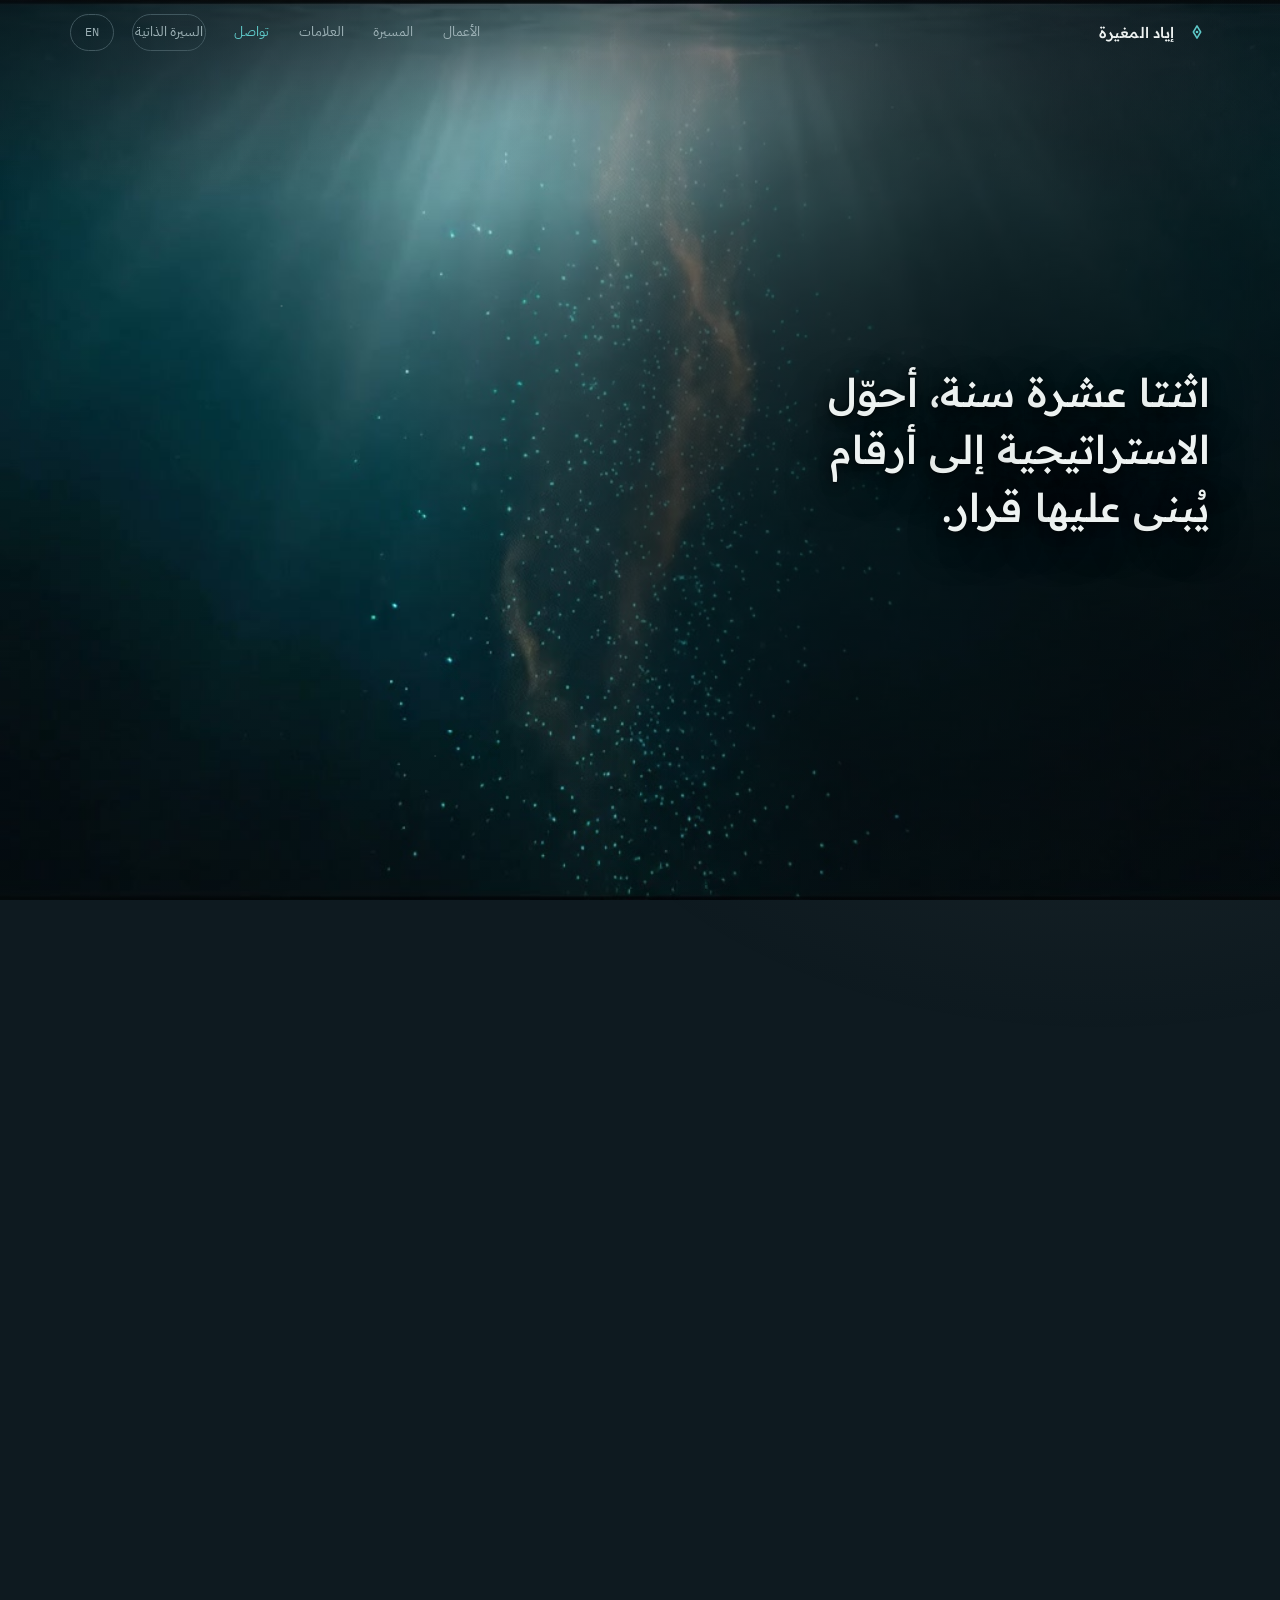
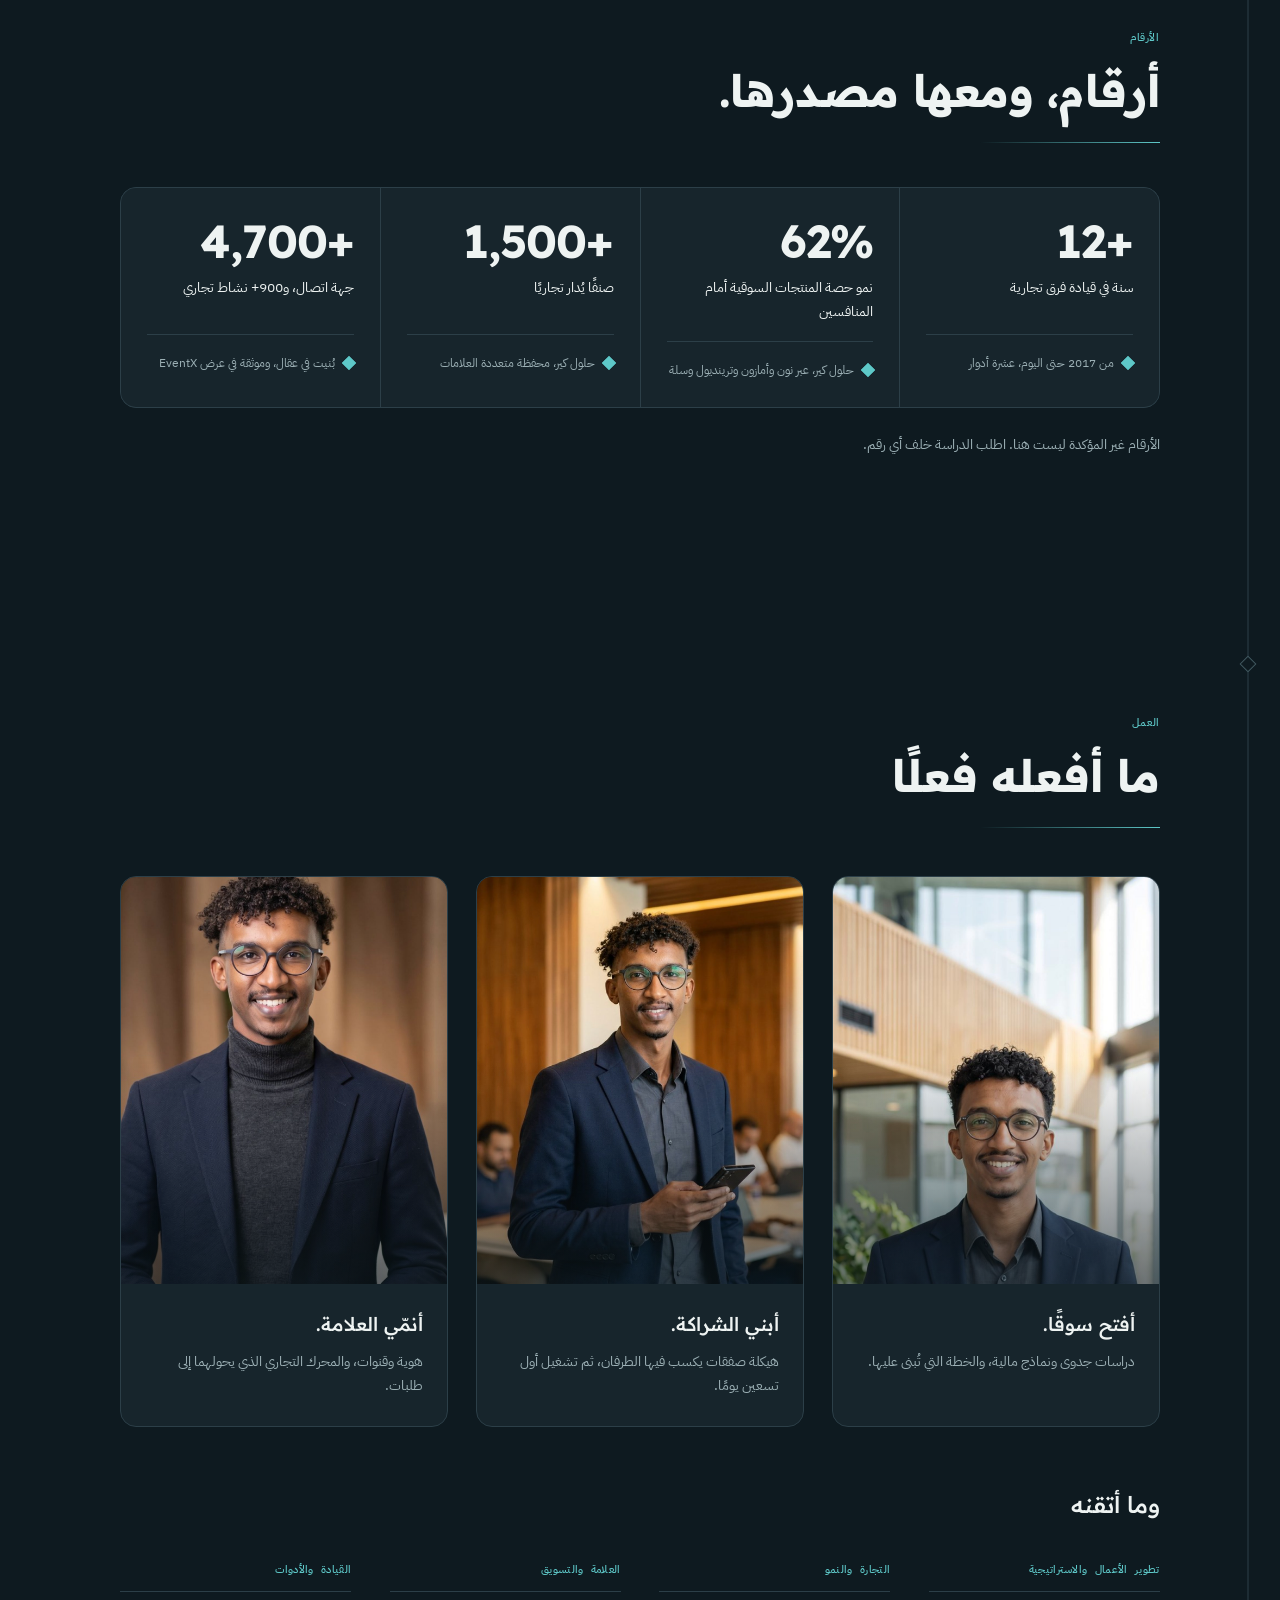
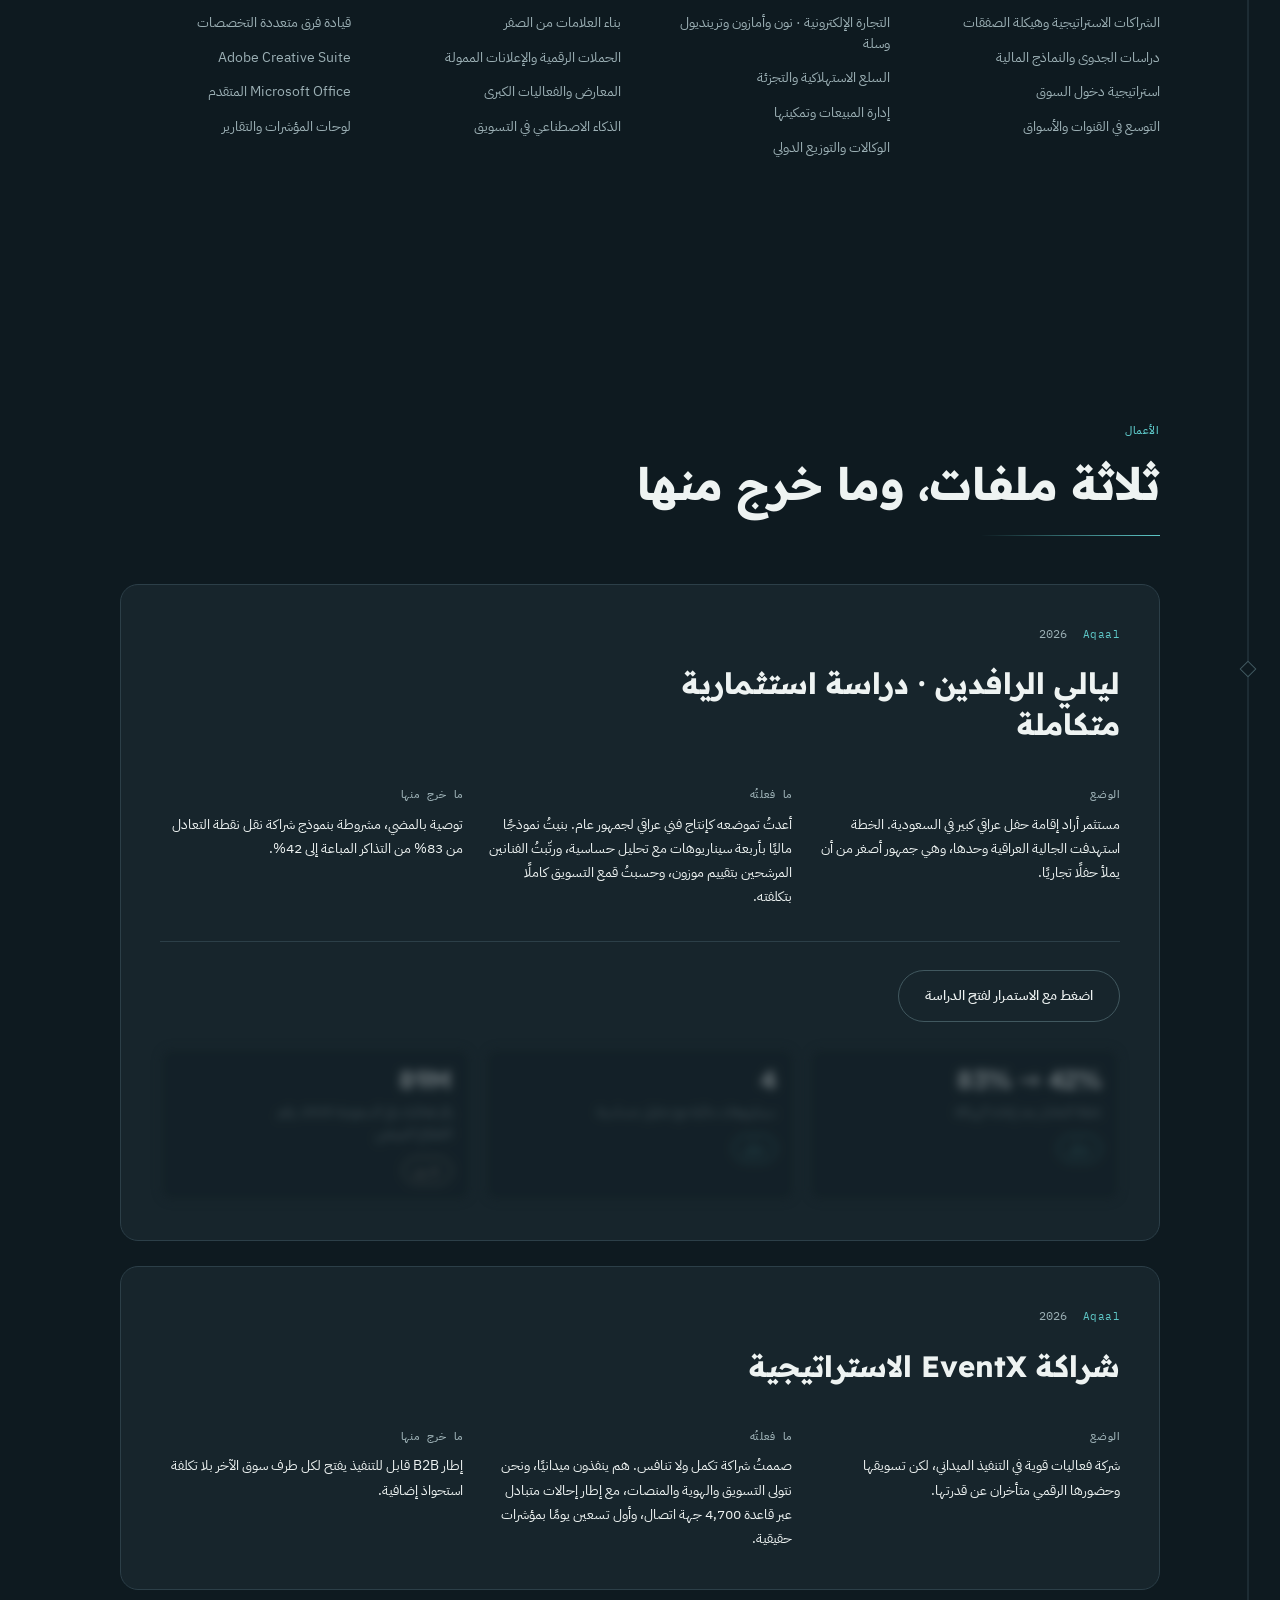
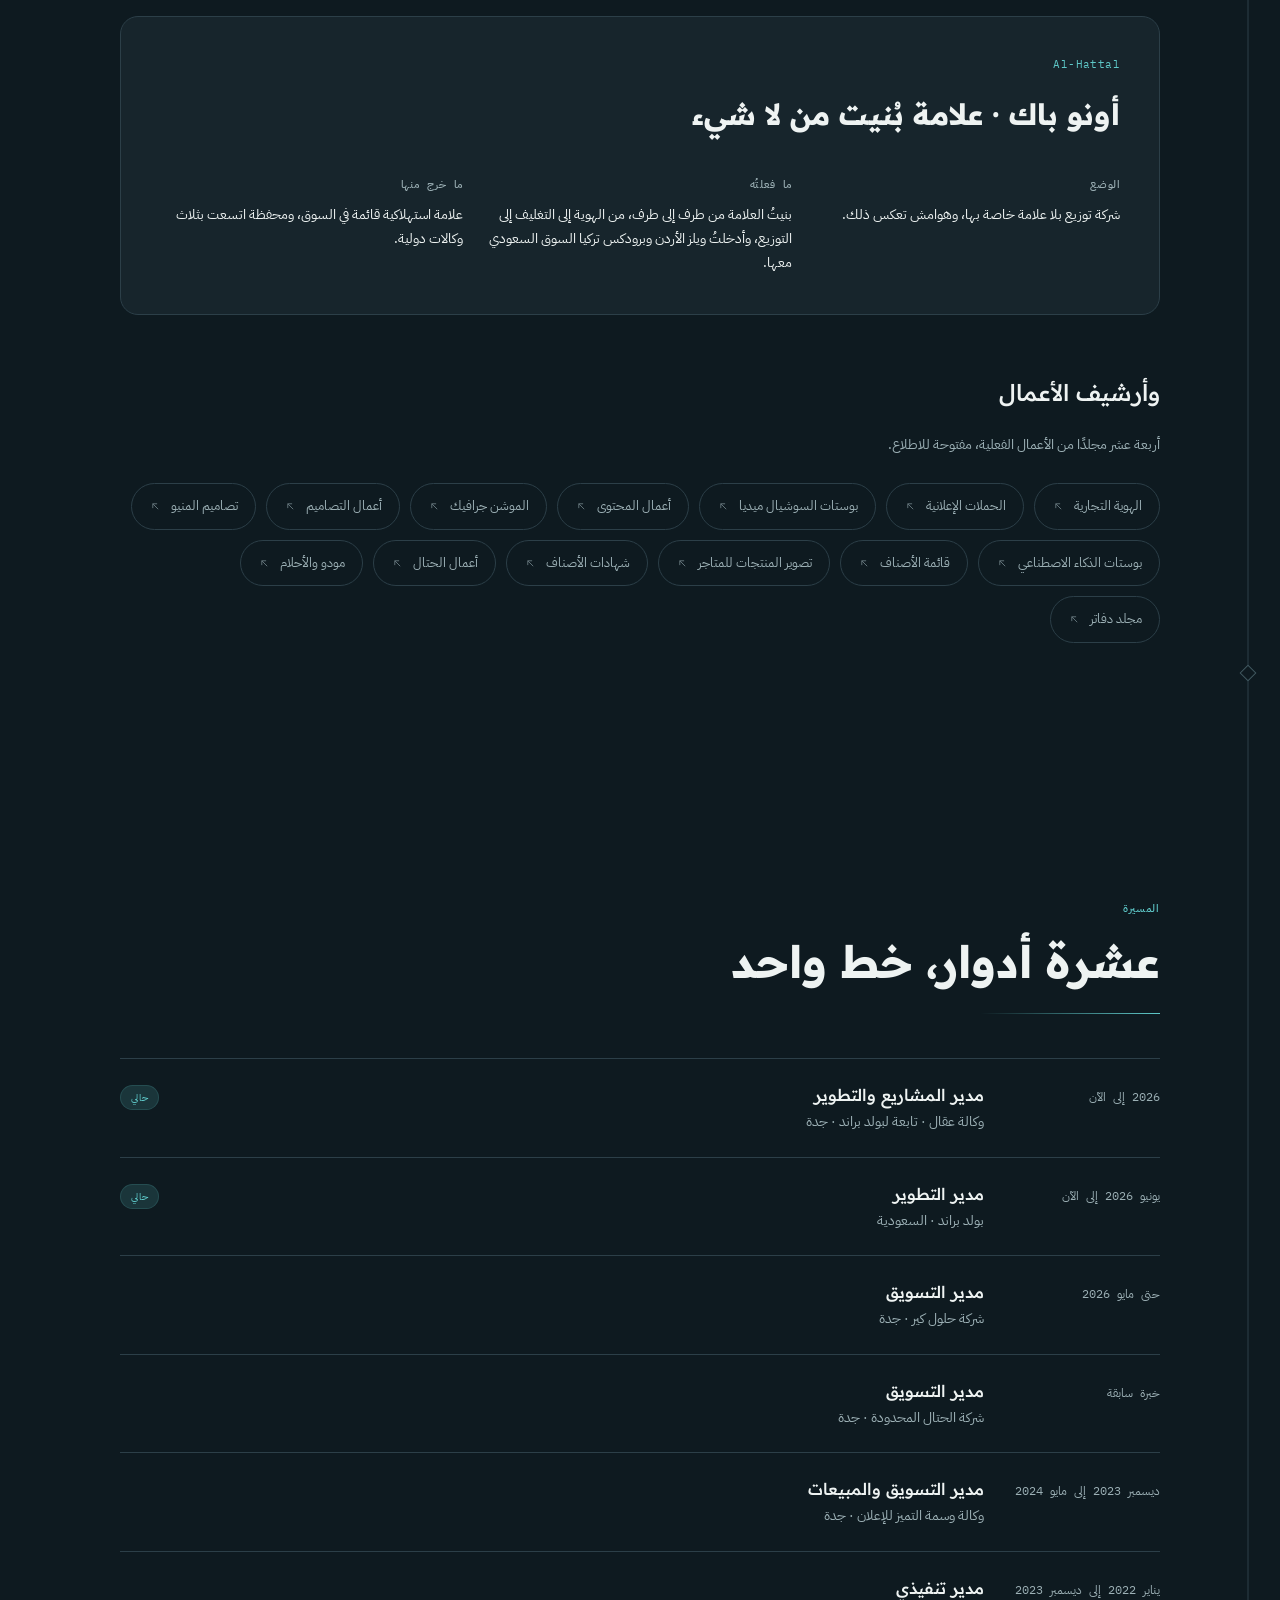
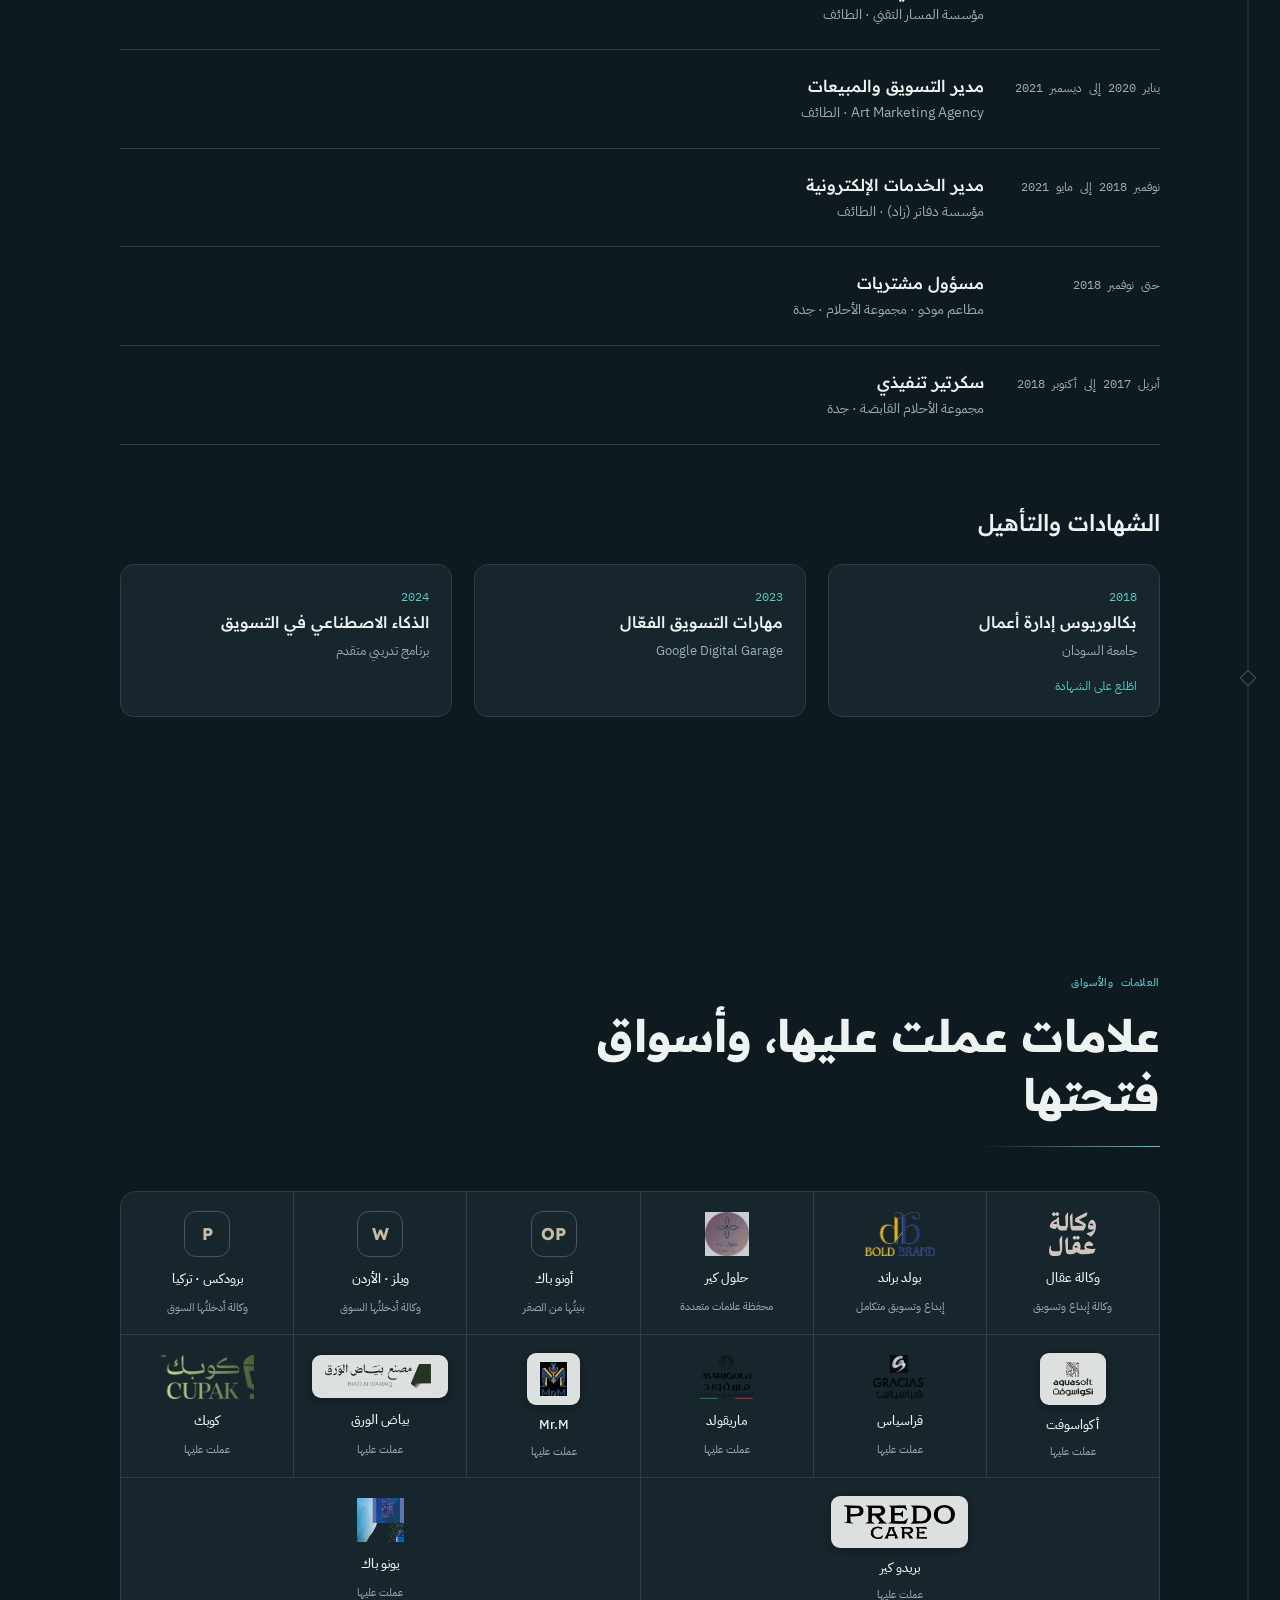
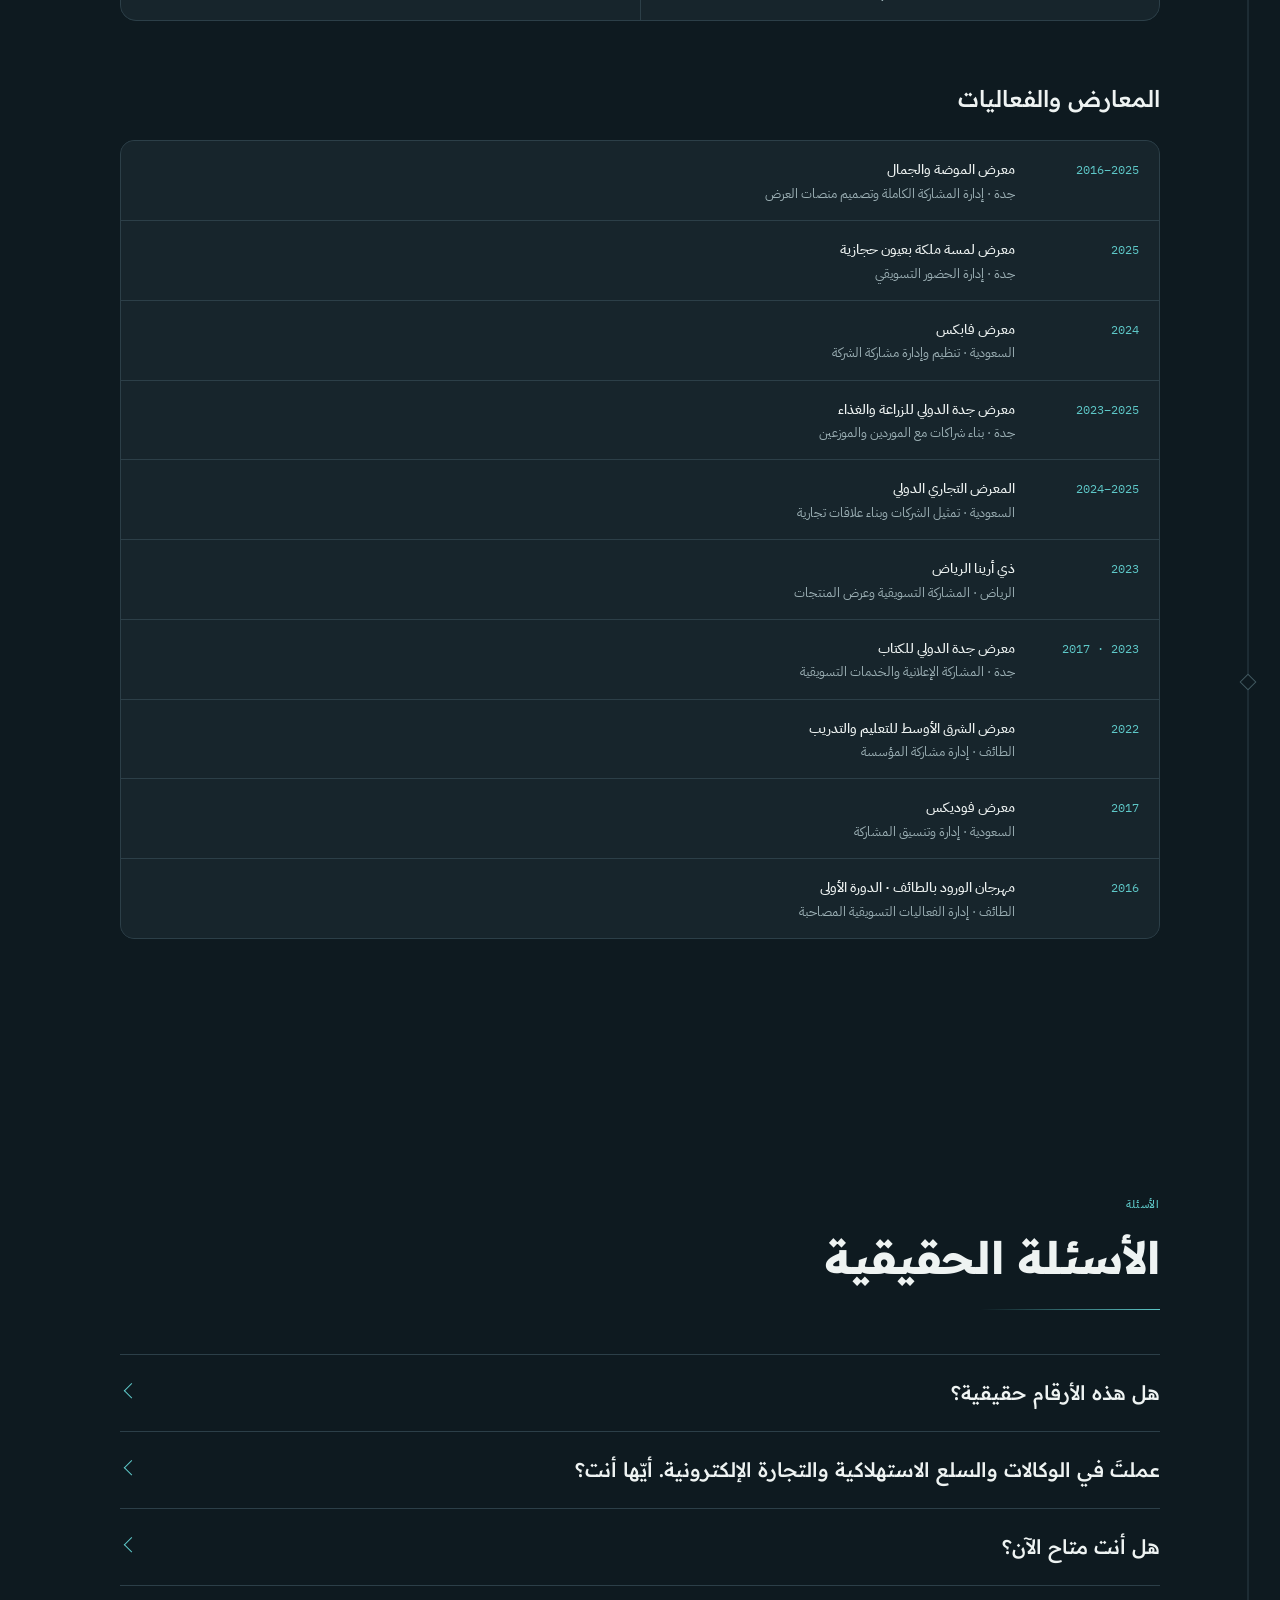
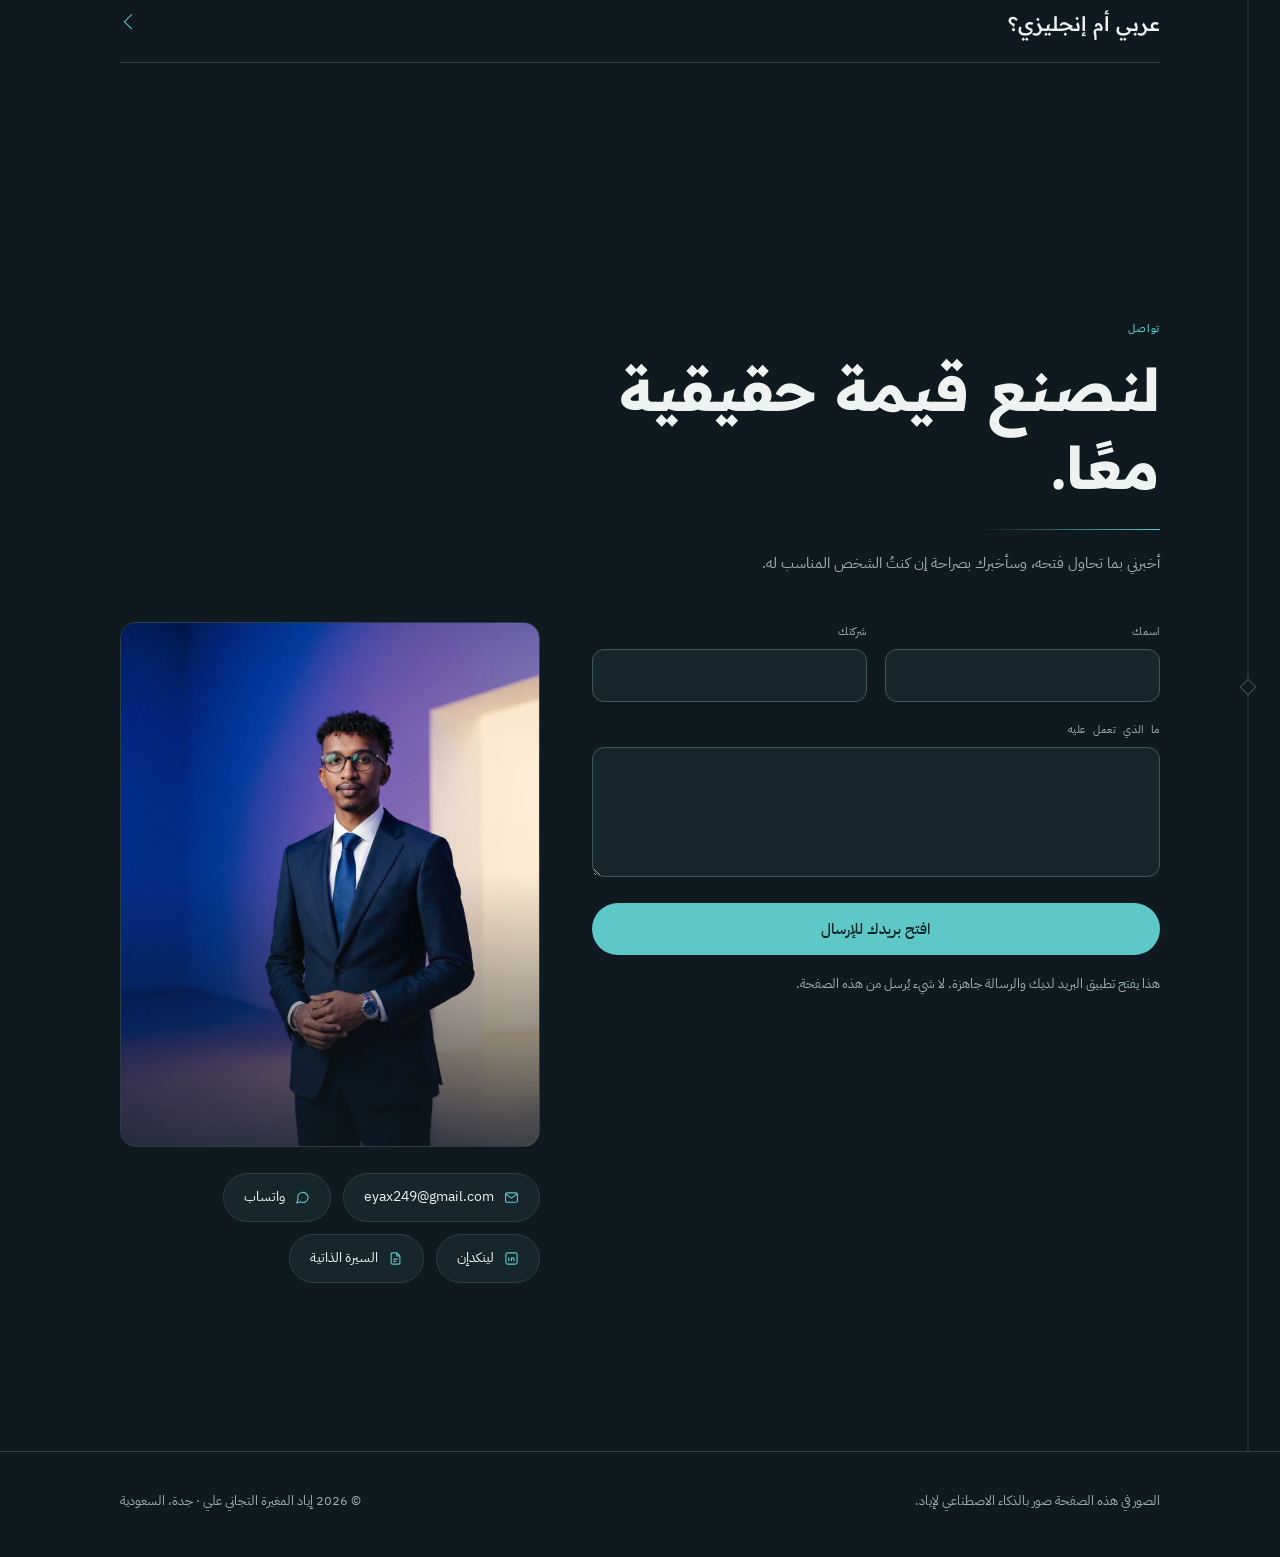
==== commit 84fc9803: "Move personal site to eyax249.com Point canonical, Open Graph and schema URLs at eyax249.com, add a " ====
--- a/index.html
+++ b/index.html
@@ -7,19 +7,19 @@
 <meta name="description" content="إياد المغيرة · اثنتا عشرة سنة في تطوير الأعمال والقيادة التجارية من جدة. شراكات، دراسات استثمارية، بناء علامات، ونمو تجاري. كل رقم هنا خلفه مشروع.">
 <meta name="theme-color" content="#0E1A20">
 
-<link rel="canonical" href="https://eyax1995.github.io/">
+<link rel="canonical" href="https://eyax249.com/">
 <meta property="og:type" content="profile">
 <meta property="og:title" content="إياد المغيرة · تطوير الأعمال والقيادة التجارية">
 <meta property="og:description" content="اثنتا عشرة سنة أحوّل الاستراتيجية إلى أرقام يُبنى عليها قرار. كل رقم هنا خلفه مشروع.">
 <meta property="og:locale" content="ar_SA">
 <meta property="og:locale:alternate" content="en_US">
-<meta property="og:url" content="https://eyax1995.github.io/">
-<meta property="og:image" content="https://eyax1995.github.io/assets/hero-ending.jpg">
+<meta property="og:url" content="https://eyax249.com/">
+<meta property="og:image" content="https://eyax249.com/assets/hero-ending.jpg">
 <meta property="og:image:width" content="1280">
 <meta property="og:image:height" content="720">
 <meta name="twitter:card" content="summary_large_image">
 <meta name="twitter:title" content="Eyad Al-Mughira · Business Development & Commercial Leadership">
-<meta name="twitter:image" content="https://eyax1995.github.io/assets/hero-ending.jpg">
+<meta name="twitter:image" content="https://eyax249.com/assets/hero-ending.jpg">
 
 <link rel="icon" href="data:image/svg+xml,%3Csvg xmlns='http://www.w3.org/2000/svg' viewBox='0 0 32 32'%3E%3Crect width='32' height='32' rx='8' fill='%230E1A20'/%3E%3Cpath d='M16 8.5 20.5 16 16 23.5 11.5 16Z' fill='none' stroke='%235EC8C8' stroke-width='1.9' stroke-linejoin='round'/%3E%3Ccircle cx='16' cy='16' r='1.6' fill='%235EC8C8'/%3E%3C/svg%3E">
 
@@ -50,6 +50,7 @@
   "jobTitle": "Business Development & Commercial Leadership",
   "address": { "@type": "PostalAddress", "addressLocality": "Jeddah", "addressCountry": "SA" },
   "email": "mailto:eyax249@gmail.com",
+  "url": "https://eyax249.com/",
   "sameAs": ["https://www.linkedin.com/in/eyax249"],
   "knowsLanguage": ["ar", "en"],
   "knowsAbout": ["Business Development","Strategic Partnerships","Commercial Strategy","Feasibility Studies","Brand Building","E-commerce","FMCG","Market Expansion"]
